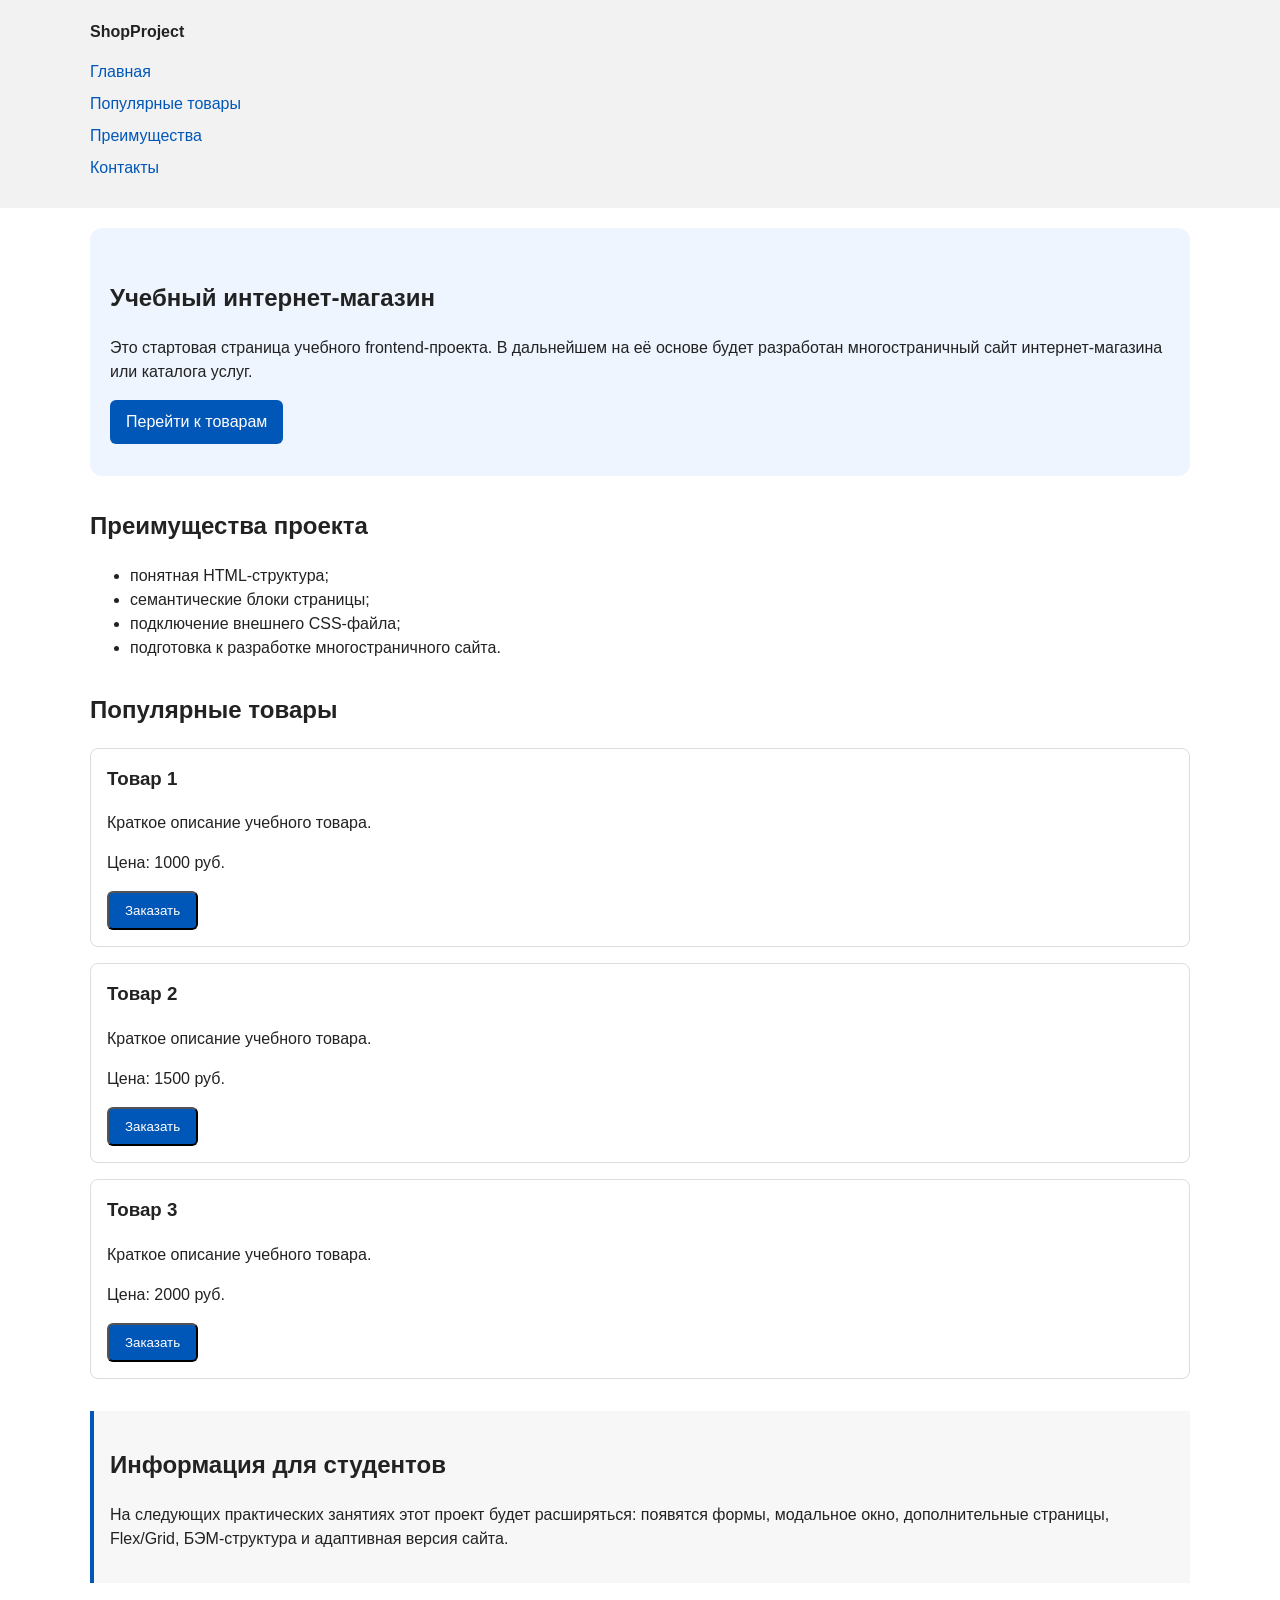
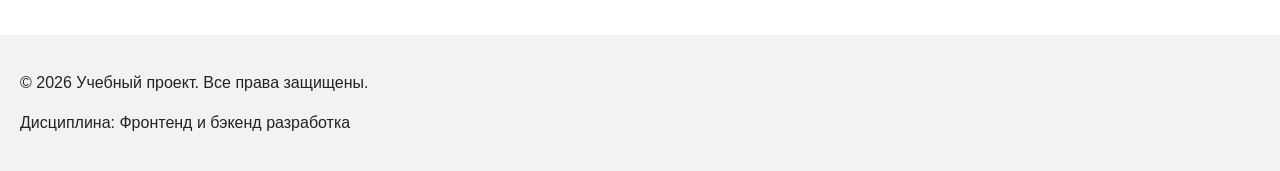
==== index.html @ 3965560a "feat: add order form modal and validation" ====
<!DOCTYPE html>
<html lang="ru">
<head>
  <meta charset="UTF-8">
  <meta name="viewport" content="width=device-width, initial-scale=1.0">
  <title>Учебный интернет-магазин<</title>
  <link rel="stylesheet" href="css/style.css">
  <script src="js/main.js" defer></script>
</head>
<body>
  <header>
      <div class="site-header">
    <a class="site-logo" href="index.html">ShopProject</a>

    <nav class="site-nav" aria-label="Основная навигация">
      <ul class="site-nav__list">
        <li><a href="index.html">Главная</a></li>
        <li><a href="#popular">Популярные товары</a></li>
        <li><a href="#advantages">Преимущества</a></li>
        <li><a href="#contacts">Контакты</a></li>
      </ul>
    </nav>
  </div>

  </header>

  <main>
<section class="hero">
  <h1>Учебный интернет-магазин</h1>
  <p>
    Это стартовая страница учебного frontend-проекта.
    В дальнейшем на её основе будет разработан многостраничный сайт
    интернет-магазина или каталога услуг.
  </p>
  <a class="button" href="#popular">Перейти к товарам</a>
</section>
<section class="section" id="advantages">
  <h2>Преимущества проекта</h2>

  <ul class="advantages-list">
    <li>понятная HTML-структура;</li>
    <li>семантические блоки страницы;</li>
    <li>подключение внешнего CSS-файла;</li>
    <li>подготовка к разработке многостраничного сайта.</li>
  </ul>
</section>
<section class="section" id="popular">
  <h2>Популярные товары</h2>

  <article class="product-card">
    <h3>Товар 1</h3>
    <p>Краткое описание учебного товара.</p>
    <p>Цена: 1000 руб.</p>
    <button class="button product-card__button" type="button" data-product="Товар 1">
    Заказать
  </button>

  </article>

  <article class="product-card">
    <h3>Товар 2</h3>
    <p>Краткое описание учебного товара.</p>
    <p>Цена: 1500 руб.</p>
    <button class="button product-card__button" type="button" data-product="Товар 2">
    Заказать
  </button>

  </article>

  <article class="product-card">
    <h3>Товар 3</h3>
    <p>Краткое описание учебного товара.</p>
    <p>Цена: 2000 руб.</p>
    <button class="button product-card__button" type="button" data-product="Товар 3">
    Заказать
  </button>
  </article>
</section>
<aside class="aside-info">
  <h2>Информация для студентов</h2>
  <p>
    На следующих практических занятиях этот проект будет расширяться:
    появятся формы, модальное окно, дополнительные страницы, Flex/Grid,
    БЭМ-структура и адаптивная версия сайта.
  </p>
</aside>

  </main>

<footer id="contacts">
  <p>&copy; 2026 Учебный проект. Все права защищены.</p>
  <p>Дисциплина: Фронтенд и бэкенд разработка</p>
</footer>

<dialog class="order-dialog" id="order-dialog" aria-labelledby="order-dialog-title">
  <h2 id="order-dialog-title">Оформление заявки</h2>

  <form class="order-form" id="order-form" action="#" method="post" novalidate>
    <input id="selected-product" name="selected-product" type="hidden">

    <div class="form-field">
      <label for="order-name">Имя</label>
      <input
        id="order-name"
        name="name"
        type="text"
        placeholder="Введите ваше имя"
        minlength="2"
        autocomplete="given-name"
        required
      >
    </div>

    <div class="form-field">
      <label for="order-email">E-mail</label>
      <input
        id="order-email"
        name="email"
        type="email"
        placeholder="example@mail.ru"
        autocomplete="email"
        required
      >
    </div>

    <div class="form-field">
      <label for="order-phone">Телефон</label>
      <input
        id="order-phone"
        name="phone"
        type="tel"
        inputmode="tel"
        placeholder="+7 (900) 000-00-00"
        pattern="^\+7 \(\d{3}\) \d{3}-\d{2}-\d{2}$"
        required
      >
      <small>Формат: +7 (900) 000-00-00</small>
    </div>

    <div class="form-field">
      <label for="order-date">Дата связи</label>
      <input
        id="order-date"
        name="date"
        type="date"
      >
    </div>

    <div class="form-field">
      <label for="order-topic">Тема заявки</label>
      <select id="order-topic" name="topic" required>
        <option value="">Выберите тему</option>
        <option value="product">Заказ товара</option>
        <option value="consultation">Консультация</option>
        <option value="delivery">Доставка</option>
      </select>
    </div>

    <div class="form-field">
      <label for="order-comment">Комментарий</label>
      <textarea
        id="order-comment"
        name="comment"
        rows="4"
        placeholder="Укажите дополнительную информацию"
      ></textarea>
    </div>

    <div class="form-field form-field--checkbox">
      <label>
        <input
          id="order-agreement"
          name="agreement"
          type="checkbox"
          required
        >
        Я согласен на обработку данных
      </label>
    </div>

    <div class="form-actions">
      <button type="button" id="close-order-dialog">Закрыть</button>
      <button type="submit">Отправить заявку</button>
    </div>
  </form>
</dialog>

<p class="success-message" id="success-message" hidden>
  Форма успешно отправлена!
</p>

</body>
</html>
---- css/style.css ----
/* 
  Универсальное правило для всех элементов.
  border-box делает расчёт размеров более понятным:
  width включает content, padding и border.
*/
* {
  box-sizing: border-box;
}

/*
  Убираем стандартный внешний отступ браузера у body.
  Без этого вокруг страницы может появиться белая рамка.
*/
body {
  margin: 0;
  font-family: Arial, sans-serif;
  line-height: 1.5;
  color: #222222;
  background-color: #ffffff;
}

/*
  Задаём внутренние отступы для основных областей страницы.
  Это делает содержимое визуально отделённым от краёв окна браузера.
*/
header,
main,
footer {
  padding: 20px;
}

/*
  Оформляем шапку страницы.
  Пока используется простой светло-серый фон.
*/
header {
  background-color: #f2f2f2;
}

/*
  Оформляем подвал страницы тем же фоном,
  чтобы визуально отделить его от основного содержимого.
*/
footer {
  background-color: #f2f2f2;
}

/*
  Ограничиваем ширину содержимого шапки,
  чтобы оно не растягивалось слишком сильно на широких экранах.
*/
.site-header {
  max-width: 1100px;
  margin: 0 auto;
}

/*
  Оформляем текстовый логотип.
*/
.site-logo {
  font-weight: bold;
  text-decoration: none;
  color: #222222;
}

/*
  Убираем стандартные отступы и маркеры списка навигации.
*/
.site-nav__list {
  padding: 0;
  margin: 16px 0 0;
  list-style: none;
}

/*
  Добавляем расстояние между пунктами меню.
*/
.site-nav__list li {
  margin-bottom: 8px;
}

/*
  Оформляем ссылки меню.
*/
.site-nav__list a {
  color: #0057b8;
  text-decoration: none;
}

/*
  При наведении мыши подчёркиваем ссылку.
*/
.site-nav__list a:hover {
  text-decoration: underline;
}

/*
  Hero-блок — первый крупный блок страницы.
  Он визуально отделяется от остальных разделов фоном и отступами.
*/
.hero {
  max-width: 1100px;
  margin: 0 auto 32px;
  padding: 32px 20px;
  background-color: #eef5ff;
  border-radius: 12px;
}

/*
  Общий класс для разделов страницы.
*/
.section {
  max-width: 1100px;
  margin: 0 auto 32px;
}

/*
  Убираем лишний верхний отступ у заголовков разделов.
*/
.section h2 {
  margin-top: 0;
}
/*Оформление карточек товаров*/
.product-card {
  margin-bottom: 16px;
  padding: 16px;
  border: 1px solid #dddddd;
  border-radius: 8px;
  background-color: #ffffff;
}

/*
  Убираем лишний верхний отступ у заголовка карточки.
*/
.product-card h3 {
  margin-top: 0;
}

.button {
  display: inline-block;
  padding: 10px 16px;
  color: #ffffff;
  background-color: #0057b8;
  text-decoration: none;
  border-radius: 6px;
}

/*
  Простое состояние наведения для кнопки.
*/
.button:hover {
  background-color: #003f86;
}

/*
  Дополнительный информационный блок.
*/
.aside-info {
  max-width: 1100px;
  margin: 0 auto 32px;
  padding: 16px;
  border-left: 4px solid #0057b8;
  background-color: #f7f7f7;
}

/*
  Модальное окно.
  Элемент dialog сам умеет открываться поверх страницы.
*/
.order-dialog {
  width: min(100% - 32px, 560px);
  padding: 24px;
  border: none;
  border-radius: 12px;
}

/*
  Затемнение фона за модальным окном.
*/
.order-dialog::backdrop {
  background-color: rgba(0, 0, 0, 0.5);
}

/*
  Поле формы.
  Каждый блок получает нижний отступ.
*/
.form-field {
  margin-bottom: 16px;
}

/*
  Подпись поля.
*/
.form-field label {
  display: block;
  margin-bottom: 6px;
}

/*
  Основные поля формы.
*/
.form-field input,
.form-field select,
.form-field textarea {
  width: 100%;
  padding: 10px 12px;
  border: 1px solid #cccccc;
  border-radius: 6px;
  font: inherit;
}

/*
  Checkbox не должен занимать всю ширину.
*/
.form-field input[type="checkbox"] {
  width: auto;
}

/*
  Подсказка под полем телефона.
*/
.form-field small {
  display: block;
  margin-top: 4px;
  color: #666666;
}

/*
  Видимый фокус для клавиатурной навигации.
*/
.form-field input:focus-visible,
.form-field select:focus-visible,
.form-field textarea:focus-visible,
.form-actions button:focus-visible {
  outline: 2px solid #0057b8;
  outline-offset: 2px;
}

/*
  Подсветка ошибочных полей.
  Атрибут aria-invalid будет добавляться через JavaScript.
*/
[aria-invalid="true"] {
  border-color: #b00020;
}

/*
  Кнопки формы.
*/
.form-actions {
  display: flex;
  gap: 12px;
  margin-top: 20px;
}

/*
  Сообщение об успешной отправке.
*/
.success-message {
  max-width: 1100px;
  margin: 24px auto;
  padding: 16px;
  border-left: 4px solid #168a2f;
  background-color: #eefaf0;
}
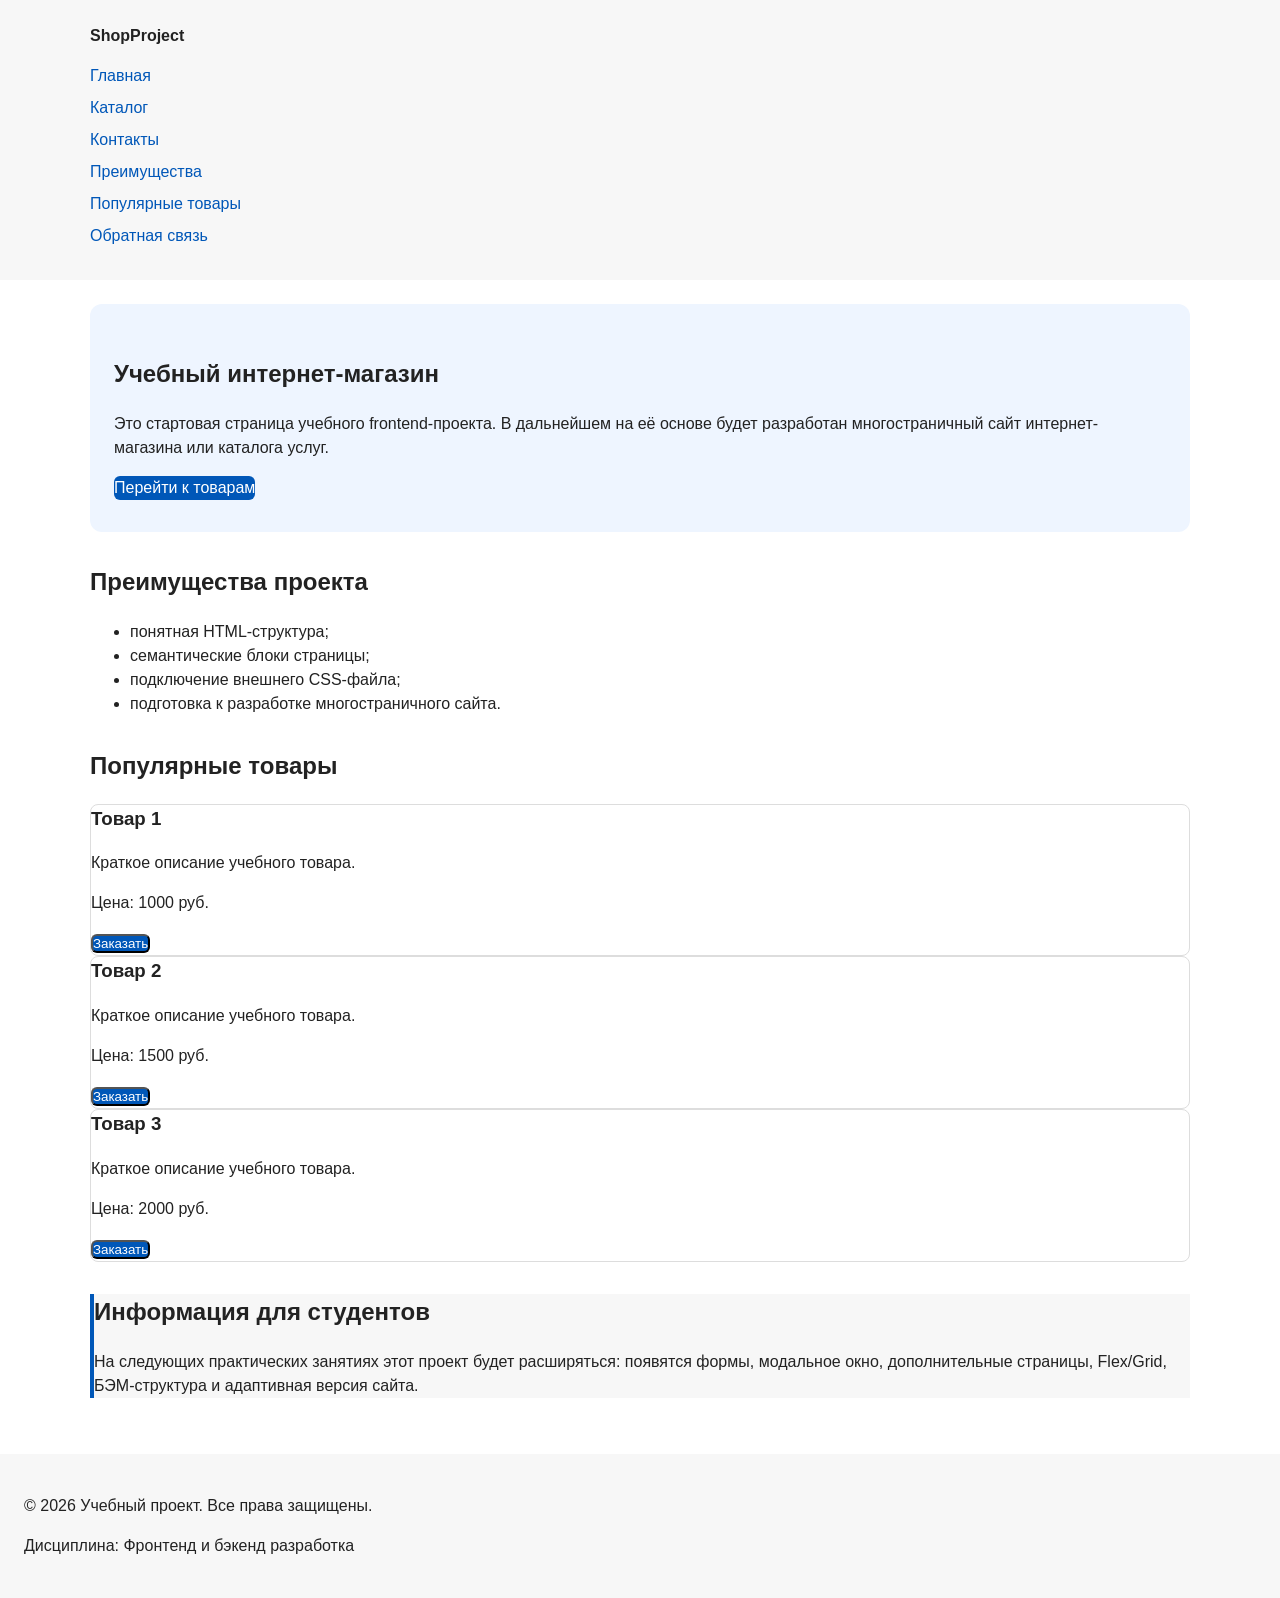
==== commit 8c81c932: "feat: add multi-page structure navigation and anchors" ====
--- a/index.html
+++ b/index.html
@@ -3,6 +3,7 @@
 <head>
   <meta charset="UTF-8">
   <meta name="viewport" content="width=device-width, initial-scale=1.0">
+  <meta name="description" content="Главная страница учебного интернет-магазина.">
   <title>Учебный интернет-магазин<</title>
   <link rel="stylesheet" href="css/style.css">
   <script src="js/main.js" defer></script>
@@ -12,14 +13,17 @@
       <div class="site-header">
     <a class="site-logo" href="index.html">ShopProject</a>
 
-    <nav class="site-nav" aria-label="Основная навигация">
-      <ul class="site-nav__list">
-        <li><a href="index.html">Главная</a></li>
-        <li><a href="#popular">Популярные товары</a></li>
-        <li><a href="#advantages">Преимущества</a></li>
-        <li><a href="#contacts">Контакты</a></li>
-      </ul>
-    </nav>
+      <nav class="site-nav" aria-label="Основная навигация">
+    <ul class="site-nav__list">
+      <li><a href="index.html">Главная</a></li>
+      <li><a href="catalog.html">Каталог</a></li>
+      <li><a href="contacts.html">Контакты</a></li>
+      <li><a href="index.html#advantages">Преимущества</a></li>
+      <li><a href="index.html#popular">Популярные товары</a></li>
+      <li><a href="index.html#contacts">Обратная связь</a></li>
+    </ul>
+  </nav>
+
   </div>
 
   </header>
--- a/css/style.css
+++ b/css/style.css
@@ -1,23 +1,184 @@
-/* 
+/* ===============================
+   1. Переменные проекта
+   =============================== */
+   :root {
+    /* Основные цвета проекта */
+    --color-bg: #ffffff;
+    --color-text: #222222;
+    --color-muted: #666666;
+    --color-primary: #0057b8;
+    --color-primary-dark: #003f86;
+    --color-border: #dddddd;
+    --color-surface: #f7f7f7;
+    --color-surface-accent: #eef5ff;
+    --color-danger: #b00020;
+    --color-success: #168a2f;
+    --color-success-bg: #eefaf0;
+    --color-white: #ffffff;
+
+    /* Отступы */
+    --space-xs: 4px;
+    --space-sm: 8px;
+    --space-md: 16 px;
+    --space-lg: 24px;
+    --space-xl: 32px;
+    /* Скругления */
+    --radius-sm: 6px;
+    --radius-md: 8px;
+    --radius-lg: 12px;
+
+    /* Размеры */
+    --container-width: 1100px;
+   }
+
+/* ===============================
+   2. Базовые стили
+   =============================== */
+
+   /* 
   Универсальное правило для всех элементов.
   border-box делает расчёт размеров более понятным:
   width включает content, padding и border.
-*/
-* {
-  box-sizing: border-box;
-}
-
-/*
-  Убираем стандартный внешний отступ браузера у body.
-  Без этого вокруг страницы может появиться белая рамка.
-*/
-body {
-  margin: 0;
-  font-family: Arial, sans-serif;
-  line-height: 1.5;
-  color: #222222;
-  background-color: #ffffff;
-}
+  */
+  * {
+    box-sizing: border-box;
+  }
+  html {
+    scroll-behavior: smooth;
+  }
+
+
+  /*
+    Убираем стандартный внешний отступ браузера у body.
+    Без этого вокруг страницы может появиться белая рамка.
+  */
+  body {
+    margin: 0;
+    font-family: Arial, sans-serif;
+    line-height: 1.5;
+    color: var(--color-text);
+    background-color: var(--color-bg);
+  }
+
+
+/* ===============================
+   3. Общие элементы интерфейса
+   =============================== */
+
+    a {
+      color: var(--color-primary);
+      }
+
+    a:hover {
+      color: var(--color-primary-dark);
+    }
+
+    a:focus-visible {
+      outline: 2px solid var(--color-primary);
+      outline-offset: 3px;
+    }
+
+/* ===============================
+   4. Компоненты страницы
+   =============================== */
+    /*
+      Hero-блок — первый крупный блок страницы.
+      Он визуально отделяется от остальных разделов фоном и отступами.
+    */
+    .hero {
+      max-width: var(--container-width);
+      margin: 0 auto var(--space-xl);
+      padding: var(--space-xl) var(--space-lg);
+      background-color: var(--color-surface-accent);
+      border-radius: var(--radius-lg);
+    }
+
+    /*
+      Общий класс для разделов страницы.
+    */
+    .section {
+      max-width: var(--container-width);
+      margin: 0 auto var(--space-xl);
+    }
+
+    /*
+      Убираем лишний верхний отступ у заголовков разделов.
+    */
+    .section h2 {
+      margin-top: 0;
+    }
+
+
+/* ===============================
+   5. Форма и модальное окно
+   =============================== */
+
+      /*
+      Модальное окно.
+      Элемент dialog сам умеет открываться поверх страницы.
+    */
+    .order-dialog {
+      width: min(100% - 32px, 560px);
+      padding: var(--space-lg);
+      border: none;
+      border-radius: var(--radius-lg);
+    }
+
+    /*
+      Затемнение фона за модальным окном.
+    */
+    .order-dialog::backdrop {
+      background-color: rgba(0, 0, 0, 0.5);
+    }
+
+    /*
+      Поле формы.
+      Каждый блок получает нижний отступ.
+    */
+    .form-field {
+      margin-bottom: var(--space-md);
+    }
+
+    /*
+      Подпись поля.
+    */
+    .form-field label {
+      display: block;
+      margin-bottom: var(--space-xs);
+    }
+
+    /*
+      Основные поля формы.
+    */
+    .form-field input:hover,
+    .form-field select:hover,
+    .form-field textarea:hover {
+      width: 100%;
+      padding: 10px 12px;
+      border: 1px solid var(--color-border);
+      border-radius: var(--radius-sm);
+      font: inherit;
+      border-color: var(--color-primary);
+    }
+
+    /*
+      Checkbox не должен занимать всю ширину.
+    */
+    .form-field input[type="checkbox"] {
+      width: auto;
+    }
+
+    /*
+      Подсказка под полем телефона.
+    */
+    .form-field small {
+      display: block;
+      margin-top: var(--space-xs);
+      color: var(--color-muted);
+    }
+
+
+
 
 /*
   Задаём внутренние отступы для основных областей страницы.
@@ -26,7 +187,7 @@
 header,
 main,
 footer {
-  padding: 20px;
+  padding: var(--space-lg);
 }
 
 /*
@@ -34,7 +195,7 @@
   Пока используется простой светло-серый фон.
 */
 header {
-  background-color: #f2f2f2;
+  background-color: var(--color-surface);
 }
 
 /*
@@ -42,7 +203,7 @@
   чтобы визуально отделить его от основного содержимого.
 */
 footer {
-  background-color: #f2f2f2;
+  background-color: var(--color-surface);
 }
 
 /*
@@ -94,39 +255,16 @@
   text-decoration: underline;
 }
 
-/*
-  Hero-блок — первый крупный блок страницы.
-  Он визуально отделяется от остальных разделов фоном и отступами.
-*/
-.hero {
-  max-width: 1100px;
-  margin: 0 auto 32px;
-  padding: 32px 20px;
-  background-color: #eef5ff;
-  border-radius: 12px;
-}
-
-/*
-  Общий класс для разделов страницы.
-*/
-.section {
-  max-width: 1100px;
-  margin: 0 auto 32px;
-}
-
-/*
-  Убираем лишний верхний отступ у заголовков разделов.
-*/
-.section h2 {
-  margin-top: 0;
-}
 /*Оформление карточек товаров*/
 .product-card {
-  margin-bottom: 16px;
-  padding: 16px;
-  border: 1px solid #dddddd;
-  border-radius: 8px;
-  background-color: #ffffff;
+  margin-bottom: var(--space-md);
+  padding: var(--space-md);
+  border: 1px solid var(--color-border);
+  border-radius: var(--radius-md);
+  background-color: var(--color-bg);
+}
+.product-card:hover{
+  border-color: var(--color-primary);
 }
 
 /*
@@ -138,93 +276,40 @@
 
 .button {
   display: inline-block;
-  padding: 10px 16px;
-  color: #ffffff;
-  background-color: #0057b8;
+  padding: var(--space-sm) var(--space-md);
+  color: var(--color-white);
+  background-color: var(--color-primary);
   text-decoration: none;
-  border-radius: 6px;
+  border-radius: var(--radius-sm);
+  cursor: pointer;
 }
 
 /*
   Простое состояние наведения для кнопки.
 */
 .button:hover {
-  background-color: #003f86;
+  background-color: var(--color-primary-dark);
+}
+.button:focus-visible{
+  outline: 2px solid var(--color-primary);
+  outline-offset: 3px;
+}
+.button:disabled{
+  opacity: 0.6;
+  cursor: not-allowed;
 }
 
 /*
   Дополнительный информационный блок.
 */
 .aside-info {
-  max-width: 1100px;
-  margin: 0 auto 32px;
-  padding: 16px;
-  border-left: 4px solid #0057b8;
-  background-color: #f7f7f7;
-}
-
-/*
-  Модальное окно.
-  Элемент dialog сам умеет открываться поверх страницы.
-*/
-.order-dialog {
-  width: min(100% - 32px, 560px);
-  padding: 24px;
-  border: none;
-  border-radius: 12px;
-}
-
-/*
-  Затемнение фона за модальным окном.
-*/
-.order-dialog::backdrop {
-  background-color: rgba(0, 0, 0, 0.5);
-}
-
-/*
-  Поле формы.
-  Каждый блок получает нижний отступ.
-*/
-.form-field {
-  margin-bottom: 16px;
-}
-
-/*
-  Подпись поля.
-*/
-.form-field label {
-  display: block;
-  margin-bottom: 6px;
-}
-
-/*
-  Основные поля формы.
-*/
-.form-field input,
-.form-field select,
-.form-field textarea {
-  width: 100%;
-  padding: 10px 12px;
-  border: 1px solid #cccccc;
-  border-radius: 6px;
-  font: inherit;
-}
-
-/*
-  Checkbox не должен занимать всю ширину.
-*/
-.form-field input[type="checkbox"] {
-  width: auto;
-}
-
-/*
-  Подсказка под полем телефона.
-*/
-.form-field small {
-  display: block;
-  margin-top: 4px;
-  color: #666666;
-}
+  max-width: var(--container-width);
+  margin: 0 auto var(--space-xl);
+  padding: var(--space-md);
+  border-left: 4px solid var(--color-primary);
+  background-color: var(--color-surface);
+}
+
 
 /*
   Видимый фокус для клавиатурной навигации.
@@ -233,8 +318,8 @@
 .form-field select:focus-visible,
 .form-field textarea:focus-visible,
 .form-actions button:focus-visible {
-  outline: 2px solid #0057b8;
-  outline-offset: 2px;
+  outline: 2px solid var(--color-primary);
+  outline-offset: 3px;
 }
 
 /*
@@ -242,7 +327,7 @@
   Атрибут aria-invalid будет добавляться через JavaScript.
 */
 [aria-invalid="true"] {
-  border-color: #b00020;
+  border-color: var(--color-danger);
 }
 
 /*
@@ -258,11 +343,33 @@
   Сообщение об успешной отправке.
 */
 .success-message {
-  max-width: 1100px;
-  margin: 24px auto;
-  padding: 16px;
-  border-left: 4px solid #168a2f;
-  background-color: #eefaf0;
-}
-
-
+  max-width: var(--container-width);
+  margin: var(--space-lg) auto;
+  padding: var(--space-md);
+  border-left: 4px solid var(--color-success);
+  background-color: var(--color-success-bg);
+}
+
+.breadcrumbs {
+  max-width: var(--container-width);
+  margin: 0 auto var(--space-md);
+  font-size: 14px;
+  color: var(--color-muted);
+}
+
+.breadcrumbs a {
+  color: var(--color-primary);
+}
+
+.breadcrumbs span::before {
+  content: " / ";
+  color: var(--color-muted);
+}
+:target {
+  outline: 2px dashed var(--color-primary);
+  outline-offset: 4px;
+}
+
+
+
+
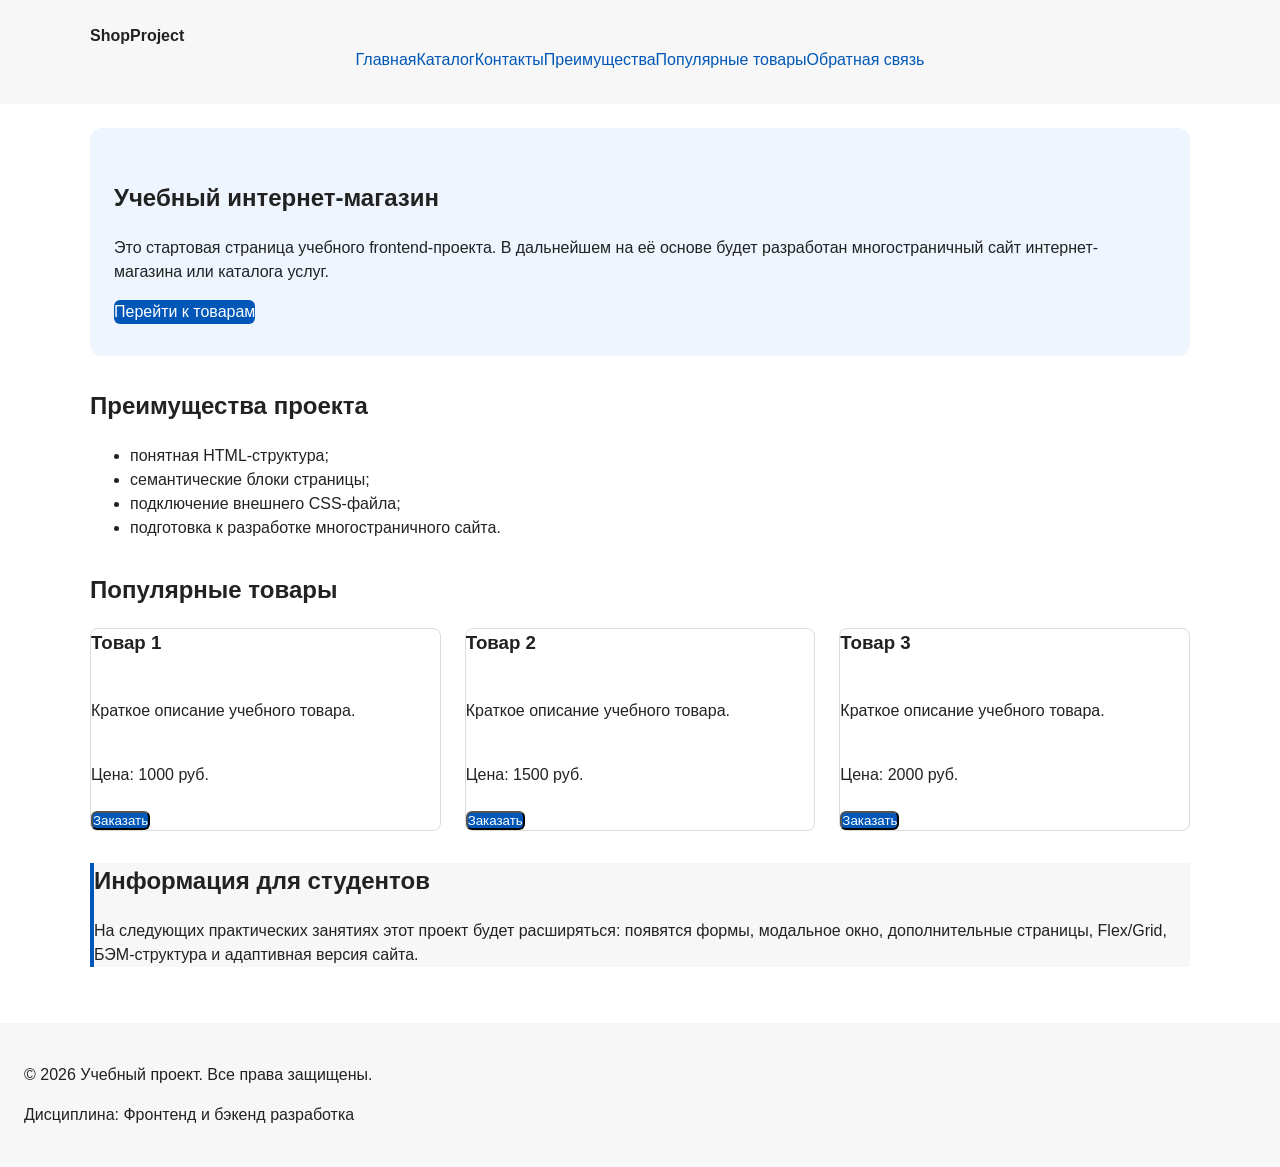
==== commit 603717bd: "feat: add flex navigation and grid catalog layout" ====
--- a/index.html
+++ b/index.html
@@ -4,6 +4,11 @@
   <meta charset="UTF-8">
   <meta name="viewport" content="width=device-width, initial-scale=1.0">
   <meta name="description" content="Главная страница учебного интернет-магазина.">
+  <meta property="og:type" content="website">
+  <meta property="og:title" content="Учебный интернет-магазин">
+  <meta property="og:description" content="Учебный frontend-проект интернет-магазина.">
+  <meta property="og:image" content="https://ITea-programmer.github.io/kr1-html-css-shop/images/icon_shop.png">
+
   <title>Учебный интернет-магазин<</title>
   <link rel="stylesheet" href="css/style.css">
   <script src="js/main.js" defer></script>
@@ -51,34 +56,34 @@
 <section class="section" id="popular">
   <h2>Популярные товары</h2>
 
-  <article class="product-card">
-    <h3>Товар 1</h3>
-    <p>Краткое описание учебного товара.</p>
-    <p>Цена: 1000 руб.</p>
-    <button class="button product-card__button" type="button" data-product="Товар 1">
-    Заказать
-  </button>
-
-  </article>
-
-  <article class="product-card">
-    <h3>Товар 2</h3>
-    <p>Краткое описание учебного товара.</p>
-    <p>Цена: 1500 руб.</p>
-    <button class="button product-card__button" type="button" data-product="Товар 2">
-    Заказать
-  </button>
-
-  </article>
-
-  <article class="product-card">
-    <h3>Товар 3</h3>
-    <p>Краткое описание учебного товара.</p>
-    <p>Цена: 2000 руб.</p>
-    <button class="button product-card__button" type="button" data-product="Товар 3">
-    Заказать
-  </button>
-  </article>
+  <div class="products-grid">
+    <article class="product-card">
+      <h3>Товар 1</h3>
+      <p>Краткое описание учебного товара.</p>
+      <p>Цена: 1000 руб.</p>
+      <button class="button product-card__button" type="button" data-product="Товар 1">
+        Заказать
+      </button>
+    </article>
+
+    <article class="product-card">
+      <h3>Товар 2</h3>
+      <p>Краткое описание учебного товара.</p>
+      <p>Цена: 1500 руб.</p>
+      <button class="button product-card__button" type="button" data-product="Товар 2">
+        Заказать
+      </button>
+    </article>
+
+    <article class="product-card">
+      <h3>Товар 3</h3>
+      <p>Краткое описание учебного товара.</p>
+      <p>Цена: 2000 руб.</p>
+      <button class="button product-card__button" type="button" data-product="Товар 3">
+        Заказать
+      </button>
+    </article>
+  </div>
 </section>
 <aside class="aside-info">
   <h2>Информация для студентов</h2>
--- a/css/style.css
+++ b/css/style.css
@@ -228,10 +228,16 @@
   Убираем стандартные отступы и маркеры списка навигации.
 */
 .site-nav__list {
+  display: flex;
+  flex-wrap: wrap;
+  justify-content: center;
+  align-items: center;
+  gap: var(--space-md);
   padding: 0;
-  margin: 16px 0 0;
+  margin: var(--space-md) 0 0;
   list-style: none;
 }
+
 
 /*
   Добавляем расстояние между пунктами меню.
@@ -244,25 +250,36 @@
   Оформляем ссылки меню.
 */
 .site-nav__list a {
-  color: #0057b8;
+  display: inline-block;
+  padding: var(--space-sm) var(--space-md);
+  color: var(--color-primary);
   text-decoration: none;
-}
-
-/*
-  При наведении мыши подчёркиваем ссылку.
-*/
+  border-radius: var(--radius-sm);
+}
+
 .site-nav__list a:hover {
-  text-decoration: underline;
-}
+  color: var(--color-white);
+  background-color: var(--color-primary);
+}
+
 
 /*Оформление карточек товаров*/
 .product-card {
-  margin-bottom: var(--space-md);
+  display: flex;
+  flex-direction: column;
+  gap: var(--space-sm);
+  margin-bottom: 0;
   padding: var(--space-md);
   border: 1px solid var(--color-border);
   border-radius: var(--radius-md);
   background-color: var(--color-bg);
 }
+
+.product-card .button {
+  margin-top: auto;
+  align-self: flex-start;
+}
+
 .product-card:hover{
   border-color: var(--color-primary);
 }
@@ -370,6 +387,60 @@
   outline-offset: 4px;
 }
 
-
-
-
+.products-grid {
+  display: grid;
+  grid-template-columns: repeat(3, 1fr);
+  gap: var(--space-lg);
+}
+
+.catalog-layout {
+  max-width: var(--container-width);
+  margin: 0 auto var(--space-xl);
+  display: grid;
+  grid-template-columns: 260px 1fr;
+  grid-template-areas: "filters products";
+  gap: var(--space-lg);
+}
+
+.catalog-filters {
+  grid-area: filters;
+  padding: var(--space-md);
+  border: 1px solid var(--color-border);
+  border-radius: var(--radius-md);
+  background-color: var(--color-surface);
+}
+
+.catalog-products {
+  grid-area: products;
+}
+
+.filters-form {
+  display: grid;
+  gap: var(--space-md);
+}
+
+.filters-form fieldset {
+  margin: 0;
+  padding: var(--space-md);
+  border: 1px solid var(--color-border);
+  border-radius: var(--radius-sm);
+}
+
+.filters-form legend {
+  font-weight: 700;
+}
+
+.filters-form label {
+  display: block;
+  margin-bottom: var(--space-sm);
+}
+
+.filters-form input[type="number"] {
+  width: 100%;
+  padding: 8px 10px;
+  border: 1px solid var(--color-border);
+  border-radius: var(--radius-sm);
+  font: inherit;
+}
+
+
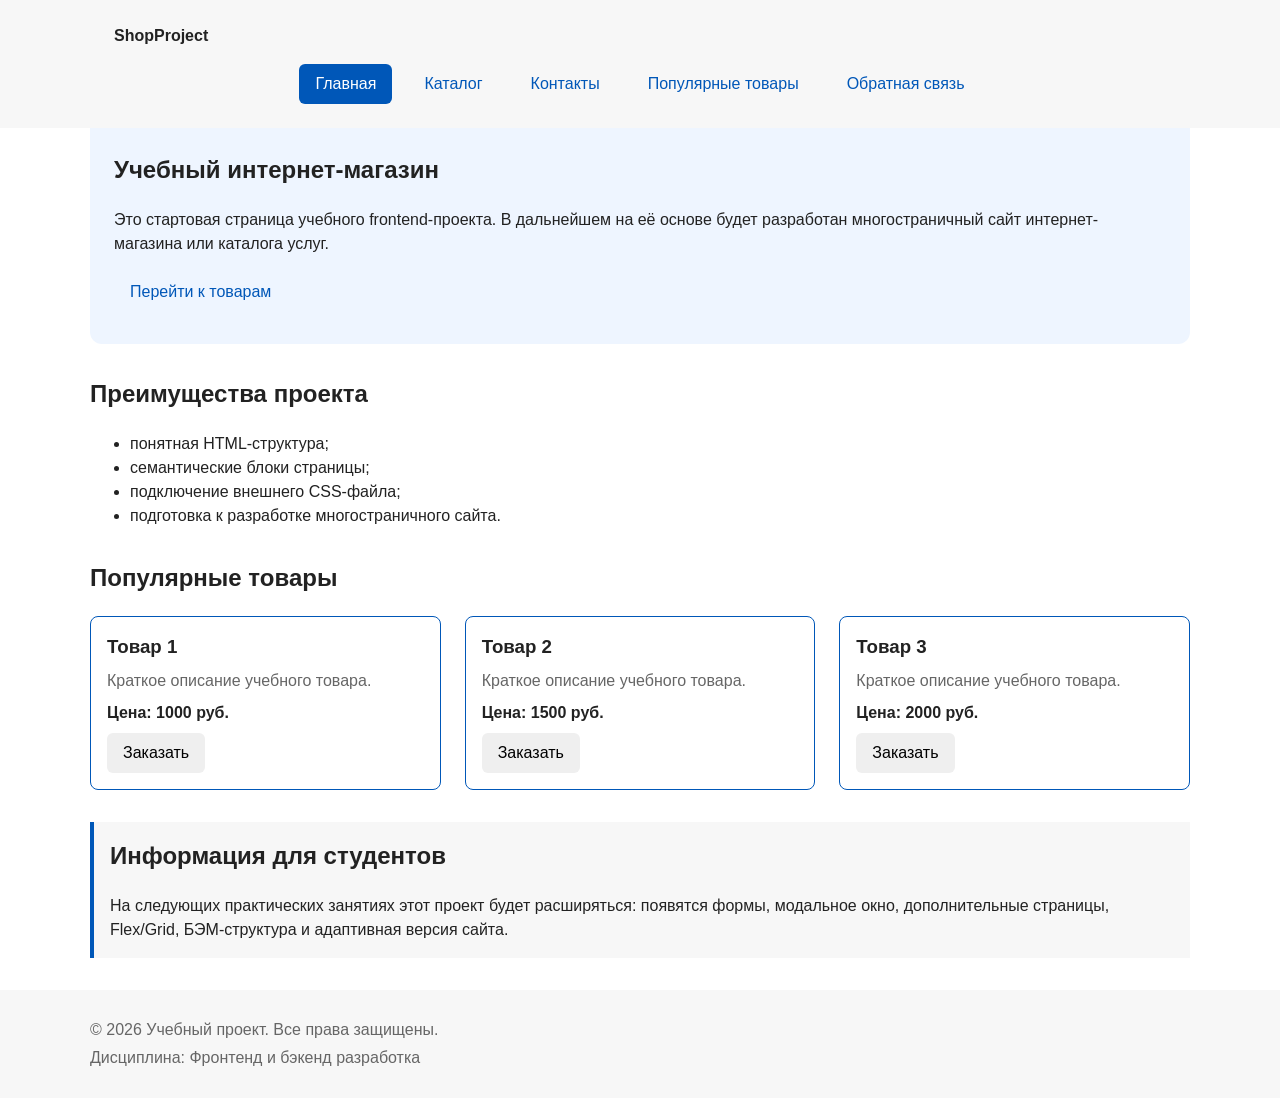
==== commit 83ff898b: "refactor: apply BEM naming to CSS classes" ====
--- a/index.html
+++ b/index.html
@@ -9,194 +9,235 @@
   <meta property="og:description" content="Учебный frontend-проект интернет-магазина.">
   <meta property="og:image" content="https://ITea-programmer.github.io/kr1-html-css-shop/images/icon_shop.png">
 
-  <title>Учебный интернет-магазин<</title>
+  <title>Учебный интернет-магазин</title>
   <link rel="stylesheet" href="css/style.css">
   <script src="js/main.js" defer></script>
 </head>
 <body>
-  <header>
-      <div class="site-header">
-    <a class="site-logo" href="index.html">ShopProject</a>
+  <header class="site-header">
+    <div class="site-header__inner">
+      <a class="site-header__logo" href="index.html">ShopProject</a>
 
       <nav class="site-nav" aria-label="Основная навигация">
-    <ul class="site-nav__list">
-      <li><a href="index.html">Главная</a></li>
-      <li><a href="catalog.html">Каталог</a></li>
-      <li><a href="contacts.html">Контакты</a></li>
-      <li><a href="index.html#advantages">Преимущества</a></li>
-      <li><a href="index.html#popular">Популярные товары</a></li>
-      <li><a href="index.html#contacts">Обратная связь</a></li>
-    </ul>
-  </nav>
-
-  </div>
-
+        <ul class="site-nav__list">
+          <li class="site-nav__item">
+            <a class="site-nav__link site-nav__link--active" href="index.html">
+              Главная
+            </a>
+          </li>
+          <li class="site-nav__item">
+            <a class="site-nav__link" href="catalog.html">Каталог</a>
+          </li>
+          <li class="site-nav__item">
+            <a class="site-nav__link" href="contacts.html">Контакты</a>
+          </li>
+          <li class="site-nav__item">
+            <a class="site-nav__link" href="index.html#popular">
+              Популярные товары
+            </a>
+          </li>
+          <li class="site-nav__item">
+            <a class="site-nav__link" href="index.html#contacts">
+              Обратная связь
+            </a>
+          </li>
+        </ul>
+      </nav>
+    </div>
   </header>
 
   <main>
-<section class="hero">
-  <h1>Учебный интернет-магазин</h1>
-  <p>
-    Это стартовая страница учебного frontend-проекта.
-    В дальнейшем на её основе будет разработан многостраничный сайт
-    интернет-магазина или каталога услуг.
+    <section class="hero">
+      <h1>Учебный интернет-магазин</h1>
+      <p>
+        Это стартовая страница учебного frontend-проекта.
+        В дальнейшем на её основе будет разработан многостраничный сайт
+        интернет-магазина или каталога услуг.
+      </p>
+      <a class="button" href="#popular">Перейти к товарам</a>
+    </section>
+
+    <section class="section" id="advantages">
+      <h2>Преимущества проекта</h2>
+
+      <ul class="advantages-list">
+        <li>понятная HTML-структура;</li>
+        <li>семантические блоки страницы;</li>
+        <li>подключение внешнего CSS-файла;</li>
+        <li>подготовка к разработке многостраничного сайта.</li>
+      </ul>
+    </section>
+
+    <section class="section" id="popular">
+      <h2>Популярные товары</h2>
+
+      <div class="products-grid">
+        <article class="product-card product-card--featured">
+          <h3 class="product-card__title">Товар 1</h3>
+          <p class="product-card__description">Краткое описание учебного товара.</p>
+          <p class="product-card__price">Цена: 1000 руб.</p>
+          <button
+            class="button product-card__button"
+            type="button"
+            data-product="Товар 1"
+          >
+            Заказать
+          </button>
+        </article>
+
+        <article class="product-card product-card--featured">
+          <h3 class="product-card__title">Товар 2</h3>
+          <p class="product-card__description">Краткое описание учебного товара.</p>
+          <p class="product-card__price">Цена: 1500 руб.</p>
+          <button
+            class="button product-card__button"
+            type="button"
+            data-product="Товар 2"
+          >
+            Заказать
+          </button>
+        </article>
+
+        <article class="product-card product-card--featured">
+          <h3 class="product-card__title">Товар 3</h3>
+          <p class="product-card__description">Краткое описание учебного товара.</p>
+          <p class="product-card__price">Цена: 2000 руб.</p>
+          <button
+            class="button product-card__button"
+            type="button"
+            data-product="Товар 3"
+          >
+            Заказать
+          </button>
+        </article>
+      </div>
+    </section>
+
+    <aside class="aside-info">
+      <h2 class="aside-info__title">Информация для студентов</h2>
+      <p class="aside-info__text">
+        На следующих практических занятиях этот проект будет расширяться:
+        появятся формы, модальное окно, дополнительные страницы, Flex/Grid,
+        БЭМ-структура и адаптивная версия сайта.
+      </p>
+    </aside>
+  </main>
+
+  <footer class="site-footer" id="contacts">
+    <p class="site-footer__text">&copy; 2026 Учебный проект. Все права защищены.</p>
+    <p class="site-footer__text">Дисциплина: Фронтенд и бэкенд разработка</p>
+  </footer>
+
+  <dialog class="order-dialog" id="order-dialog" aria-labelledby="order-dialog-title">
+    <h2 class="order-dialog__title" id="order-dialog-title">Оформление заявки</h2>
+
+    <form class="order-form" id="order-form" action="#" method="post" novalidate>
+      <input id="selected-product" name="selected-product" type="hidden">
+
+      <div class="order-form__field">
+        <label class="order-form__label" for="order-name">Имя</label>
+        <input
+          class="order-form__input"
+          id="order-name"
+          name="name"
+          type="text"
+          placeholder="Введите ваше имя"
+          minlength="2"
+          autocomplete="given-name"
+          required
+        >
+      </div>
+
+      <div class="order-form__field">
+        <label class="order-form__label" for="order-email">E-mail</label>
+        <input
+          class="order-form__input"
+          id="order-email"
+          name="email"
+          type="email"
+          placeholder="example@mail.ru"
+          autocomplete="email"
+          required
+        >
+      </div>
+
+      <div class="order-form__field">
+        <label class="order-form__label" for="order-phone">Телефон</label>
+        <input
+          class="order-form__input"
+          id="order-phone"
+          name="phone"
+          type="tel"
+          inputmode="tel"
+          placeholder="+7 (900) 000-00-00"
+          pattern="\+7 \(\d{3}\) \d{3}-\d{2}-\d{2}"
+          required
+        >
+        <small class="order-form__hint">Формат: +7 (900) 000-00-00</small>
+      </div>
+
+      <div class="order-form__field">
+        <label class="order-form__label" for="order-date">Дата связи</label>
+        <input
+          class="order-form__input"
+          id="order-date"
+          name="date"
+          type="date"
+        >
+      </div>
+
+      <div class="order-form__field">
+        <label class="order-form__label" for="order-topic">Тема заявки</label>
+        <select
+          class="order-form__select"
+          id="order-topic"
+          name="topic"
+          required
+        >
+          <option value="">Выберите тему</option>
+          <option value="product">Заказ товара</option>
+          <option value="consultation">Консультация</option>
+          <option value="delivery">Доставка</option>
+        </select>
+      </div>
+
+      <div class="order-form__field">
+        <label class="order-form__label" for="order-comment">Комментарий</label>
+        <textarea
+          class="order-form__textarea"
+          id="order-comment"
+          name="comment"
+          rows="4"
+          placeholder="Укажите дополнительную информацию"
+        ></textarea>
+      </div>
+
+      <div class="order-form__field order-form__field--checkbox">
+        <label class="order-form__label order-form__label--checkbox">
+          <input
+            class="order-form__checkbox"
+            id="order-agreement"
+            name="agreement"
+            type="checkbox"
+            required
+          >
+          Я согласен на обработку данных
+        </label>
+      </div>
+
+      <div class="order-form__actions">
+        <button class="button button--secondary" type="button" id="close-order-dialog">
+          Закрыть
+        </button>
+        <button class="button button--primary" type="submit">
+          Отправить заявку
+        </button>
+      </div>
+    </form>
+  </dialog>
+
+  <p class="success-message" id="success-message" hidden>
+    Форма успешно отправлена!
   </p>
-  <a class="button" href="#popular">Перейти к товарам</a>
-</section>
-<section class="section" id="advantages">
-  <h2>Преимущества проекта</h2>
-
-  <ul class="advantages-list">
-    <li>понятная HTML-структура;</li>
-    <li>семантические блоки страницы;</li>
-    <li>подключение внешнего CSS-файла;</li>
-    <li>подготовка к разработке многостраничного сайта.</li>
-  </ul>
-</section>
-<section class="section" id="popular">
-  <h2>Популярные товары</h2>
-
-  <div class="products-grid">
-    <article class="product-card">
-      <h3>Товар 1</h3>
-      <p>Краткое описание учебного товара.</p>
-      <p>Цена: 1000 руб.</p>
-      <button class="button product-card__button" type="button" data-product="Товар 1">
-        Заказать
-      </button>
-    </article>
-
-    <article class="product-card">
-      <h3>Товар 2</h3>
-      <p>Краткое описание учебного товара.</p>
-      <p>Цена: 1500 руб.</p>
-      <button class="button product-card__button" type="button" data-product="Товар 2">
-        Заказать
-      </button>
-    </article>
-
-    <article class="product-card">
-      <h3>Товар 3</h3>
-      <p>Краткое описание учебного товара.</p>
-      <p>Цена: 2000 руб.</p>
-      <button class="button product-card__button" type="button" data-product="Товар 3">
-        Заказать
-      </button>
-    </article>
-  </div>
-</section>
-<aside class="aside-info">
-  <h2>Информация для студентов</h2>
-  <p>
-    На следующих практических занятиях этот проект будет расширяться:
-    появятся формы, модальное окно, дополнительные страницы, Flex/Grid,
-    БЭМ-структура и адаптивная версия сайта.
-  </p>
-</aside>
-
-  </main>
-
-<footer id="contacts">
-  <p>&copy; 2026 Учебный проект. Все права защищены.</p>
-  <p>Дисциплина: Фронтенд и бэкенд разработка</p>
-</footer>
-
-<dialog class="order-dialog" id="order-dialog" aria-labelledby="order-dialog-title">
-  <h2 id="order-dialog-title">Оформление заявки</h2>
-
-  <form class="order-form" id="order-form" action="#" method="post" novalidate>
-    <input id="selected-product" name="selected-product" type="hidden">
-
-    <div class="form-field">
-      <label for="order-name">Имя</label>
-      <input
-        id="order-name"
-        name="name"
-        type="text"
-        placeholder="Введите ваше имя"
-        minlength="2"
-        autocomplete="given-name"
-        required
-      >
-    </div>
-
-    <div class="form-field">
-      <label for="order-email">E-mail</label>
-      <input
-        id="order-email"
-        name="email"
-        type="email"
-        placeholder="example@mail.ru"
-        autocomplete="email"
-        required
-      >
-    </div>
-
-    <div class="form-field">
-      <label for="order-phone">Телефон</label>
-      <input
-        id="order-phone"
-        name="phone"
-        type="tel"
-        inputmode="tel"
-        placeholder="+7 (900) 000-00-00"
-        pattern="^\+7 \(\d{3}\) \d{3}-\d{2}-\d{2}$"
-        required
-      >
-      <small>Формат: +7 (900) 000-00-00</small>
-    </div>
-
-    <div class="form-field">
-      <label for="order-date">Дата связи</label>
-      <input
-        id="order-date"
-        name="date"
-        type="date"
-      >
-    </div>
-
-    <div class="form-field">
-      <label for="order-topic">Тема заявки</label>
-      <select id="order-topic" name="topic" required>
-        <option value="">Выберите тему</option>
-        <option value="product">Заказ товара</option>
-        <option value="consultation">Консультация</option>
-        <option value="delivery">Доставка</option>
-      </select>
-    </div>
-
-    <div class="form-field">
-      <label for="order-comment">Комментарий</label>
-      <textarea
-        id="order-comment"
-        name="comment"
-        rows="4"
-        placeholder="Укажите дополнительную информацию"
-      ></textarea>
-    </div>
-
-    <div class="form-field form-field--checkbox">
-      <label>
-        <input
-          id="order-agreement"
-          name="agreement"
-          type="checkbox"
-          required
-        >
-        Я согласен на обработку данных
-      </label>
-    </div>
-
-    <div class="form-actions">
-      <button type="button" id="close-order-dialog">Закрыть</button>
-      <button type="submit">Отправить заявку</button>
-    </div>
-  </form>
-</dialog>
-
-<p class="success-message" id="success-message" hidden>
-  Форма успешно отправлена!
-</p>
-
 </body>
-</html>
+</html>
--- a/css/style.css
+++ b/css/style.css
@@ -1,232 +1,119 @@
 /* ===============================
    1. Переменные проекта
    =============================== */
-   :root {
-    /* Основные цвета проекта */
-    --color-bg: #ffffff;
-    --color-text: #222222;
-    --color-muted: #666666;
-    --color-primary: #0057b8;
-    --color-primary-dark: #003f86;
-    --color-border: #dddddd;
-    --color-surface: #f7f7f7;
-    --color-surface-accent: #eef5ff;
-    --color-danger: #b00020;
-    --color-success: #168a2f;
-    --color-success-bg: #eefaf0;
-    --color-white: #ffffff;
-
-    /* Отступы */
-    --space-xs: 4px;
-    --space-sm: 8px;
-    --space-md: 16 px;
-    --space-lg: 24px;
-    --space-xl: 32px;
-    /* Скругления */
-    --radius-sm: 6px;
-    --radius-md: 8px;
-    --radius-lg: 12px;
-
-    /* Размеры */
-    --container-width: 1100px;
-   }
+:root {
+  --color-bg: #ffffff;
+  --color-text: #222222;
+  --color-muted: #666666;
+  --color-primary: #0057b8;
+  --color-primary-dark: #003f86;
+  --color-border: #dddddd;
+  --color-surface: #f7f7f7;
+  --color-surface-accent: #eef5ff;
+  --color-danger: #b00020;
+  --color-success: #168a2f;
+  --color-success-bg: #eefaf0;
+  --color-white: #ffffff;
+
+  --space-xs: 4px;
+  --space-sm: 8px;
+  --space-md: 16px;
+  --space-lg: 24px;
+  --space-xl: 32px;
+
+  --radius-sm: 6px;
+  --radius-md: 8px;
+  --radius-lg: 12px;
+
+  --container-width: 1100px;
+}
 
 /* ===============================
    2. Базовые стили
    =============================== */
-
-   /* 
-  Универсальное правило для всех элементов.
-  border-box делает расчёт размеров более понятным:
-  width включает content, padding и border.
-  */
-  * {
-    box-sizing: border-box;
-  }
-  html {
-    scroll-behavior: smooth;
-  }
-
-
-  /*
-    Убираем стандартный внешний отступ браузера у body.
-    Без этого вокруг страницы может появиться белая рамка.
-  */
-  body {
-    margin: 0;
-    font-family: Arial, sans-serif;
-    line-height: 1.5;
-    color: var(--color-text);
-    background-color: var(--color-bg);
-  }
-
+* {
+  box-sizing: border-box;
+}
+
+html {
+  scroll-behavior: smooth;
+}
+
+body {
+  margin: 0;
+  font-family: Arial, sans-serif;
+  line-height: 1.5;
+  color: var(--color-text);
+  background-color: var(--color-bg);
+  padding-top: 100px;
+}
 
 /* ===============================
    3. Общие элементы интерфейса
    =============================== */
-
-    a {
-      color: var(--color-primary);
-      }
-
-    a:hover {
-      color: var(--color-primary-dark);
-    }
-
-    a:focus-visible {
-      outline: 2px solid var(--color-primary);
-      outline-offset: 3px;
-    }
+a {
+  color: var(--color-primary);
+}
+
+a:hover {
+  color: var(--color-primary-dark);
+}
+
+a:focus-visible {
+  outline: 2px solid var(--color-primary);
+  outline-offset: 3px;
+}
 
 /* ===============================
    4. Компоненты страницы
    =============================== */
-    /*
-      Hero-блок — первый крупный блок страницы.
-      Он визуально отделяется от остальных разделов фоном и отступами.
-    */
-    .hero {
-      max-width: var(--container-width);
-      margin: 0 auto var(--space-xl);
-      padding: var(--space-xl) var(--space-lg);
-      background-color: var(--color-surface-accent);
-      border-radius: var(--radius-lg);
-    }
-
-    /*
-      Общий класс для разделов страницы.
-    */
-    .section {
-      max-width: var(--container-width);
-      margin: 0 auto var(--space-xl);
-    }
-
-    /*
-      Убираем лишний верхний отступ у заголовков разделов.
-    */
-    .section h2 {
-      margin-top: 0;
-    }
-
-
-/* ===============================
-   5. Форма и модальное окно
-   =============================== */
-
-      /*
-      Модальное окно.
-      Элемент dialog сам умеет открываться поверх страницы.
-    */
-    .order-dialog {
-      width: min(100% - 32px, 560px);
-      padding: var(--space-lg);
-      border: none;
-      border-radius: var(--radius-lg);
-    }
-
-    /*
-      Затемнение фона за модальным окном.
-    */
-    .order-dialog::backdrop {
-      background-color: rgba(0, 0, 0, 0.5);
-    }
-
-    /*
-      Поле формы.
-      Каждый блок получает нижний отступ.
-    */
-    .form-field {
-      margin-bottom: var(--space-md);
-    }
-
-    /*
-      Подпись поля.
-    */
-    .form-field label {
-      display: block;
-      margin-bottom: var(--space-xs);
-    }
-
-    /*
-      Основные поля формы.
-    */
-    .form-field input:hover,
-    .form-field select:hover,
-    .form-field textarea:hover {
-      width: 100%;
-      padding: 10px 12px;
-      border: 1px solid var(--color-border);
-      border-radius: var(--radius-sm);
-      font: inherit;
-      border-color: var(--color-primary);
-    }
-
-    /*
-      Checkbox не должен занимать всю ширину.
-    */
-    .form-field input[type="checkbox"] {
-      width: auto;
-    }
-
-    /*
-      Подсказка под полем телефона.
-    */
-    .form-field small {
-      display: block;
-      margin-top: var(--space-xs);
-      color: var(--color-muted);
-    }
-
-
-
-
-/*
-  Задаём внутренние отступы для основных областей страницы.
-  Это делает содержимое визуально отделённым от краёв окна браузера.
-*/
-header,
-main,
-footer {
+
+.hero {
+  max-width: var(--container-width);
+  margin: 0 auto var(--space-xl);
+  padding: var(--space-xl) var(--space-lg);
+  background-color: var(--color-surface-accent);
+  border-radius: var(--radius-lg);
+}
+
+.section {
+  max-width: var(--container-width);
+  margin: 0 auto var(--space-xl);
+}
+
+.section__title {
+  margin-top: 0;
+}
+
+.section__text {
+  margin-bottom: var(--space-md);
+}
+
+/* ===============================
+   5. Шапка и навигация
+   =============================== */
+
+.site-header {
+  position: fixed;
+  top: 0;
+  left: 0;
+  right: 0;
+  z-index: 100;
+  background-color: var(--color-surface);
+}
+
+.site-header__inner {
+  max-width: var(--container-width);
+  margin: 0 auto;
   padding: var(--space-lg);
 }
 
-/*
-  Оформляем шапку страницы.
-  Пока используется простой светло-серый фон.
-*/
-header {
-  background-color: var(--color-surface);
-}
-
-/*
-  Оформляем подвал страницы тем же фоном,
-  чтобы визуально отделить его от основного содержимого.
-*/
-footer {
-  background-color: var(--color-surface);
-}
-
-/*
-  Ограничиваем ширину содержимого шапки,
-  чтобы оно не растягивалось слишком сильно на широких экранах.
-*/
-.site-header {
-  max-width: 1100px;
-  margin: 0 auto;
-}
-
-/*
-  Оформляем текстовый логотип.
-*/
-.site-logo {
-  font-weight: bold;
+.site-header__logo {
+  font-weight: 700;
+  color: var(--color-text);
   text-decoration: none;
-  color: #222222;
-}
-
-/*
-  Убираем стандартные отступы и маркеры списка навигации.
-*/
+}
+
 .site-nav__list {
   display: flex;
   flex-wrap: wrap;
@@ -238,18 +125,7 @@
   list-style: none;
 }
 
-
-/*
-  Добавляем расстояние между пунктами меню.
-*/
-.site-nav__list li {
-  margin-bottom: 8px;
-}
-
-/*
-  Оформляем ссылки меню.
-*/
-.site-nav__list a {
+.site-nav__link {
   display: inline-block;
   padding: var(--space-sm) var(--space-md);
   color: var(--color-primary);
@@ -257,68 +133,209 @@
   border-radius: var(--radius-sm);
 }
 
-.site-nav__list a:hover {
+.site-nav__link:hover {
   color: var(--color-white);
   background-color: var(--color-primary);
 }
 
-
-/*Оформление карточек товаров*/
+.site-nav__link:focus-visible {
+  outline: 2px solid var(--color-primary);
+  outline-offset: 3px;
+}
+
+.site-nav__link--active {
+  color: var(--color-white);
+  background-color: var(--color-primary);
+}
+
+/* ===============================
+   6. Карточка товара и сетка
+   =============================== */
+
 .product-card {
   display: flex;
   flex-direction: column;
   gap: var(--space-sm);
-  margin-bottom: 0;
   padding: var(--space-md);
   border: 1px solid var(--color-border);
   border-radius: var(--radius-md);
   background-color: var(--color-bg);
 }
 
-.product-card .button {
+.product-card:hover {
+  border-color: var(--color-primary);
+}
+
+.product-card--featured {
+  border-color: var(--color-primary);
+}
+
+.product-card--discount {
+  border-color: var(--color-danger);
+}
+
+.product-card__title {
+  margin: 0;
+  color: var(--color-text);
+}
+
+.product-card__description {
+  margin: 0;
+  color: var(--color-muted);
+}
+
+.product-card__price {
+  margin: 0;
+  font-weight: 700;
+}
+
+.product-card--discount .product-card__price {
+  color: var(--color-danger);
+}
+
+.product-card__button {
   margin-top: auto;
   align-self: flex-start;
 }
 
-.product-card:hover{
-  border-color: var(--color-primary);
-}
-
-/*
-  Убираем лишний верхний отступ у заголовка карточки.
-*/
-.product-card h3 {
-  margin-top: 0;
-}
+.products-grid {
+  display: grid;
+  grid-template-columns: repeat(3, 1fr);
+  gap: var(--space-lg);
+}
+
+/* ===============================
+   7. Кнопки
+   =============================== */
 
 .button {
   display: inline-block;
   padding: var(--space-sm) var(--space-md);
+  border: none;
+  border-radius: var(--radius-sm);
+  font: inherit;
+  text-decoration: none;
+  cursor: pointer;
+}
+
+.button--primary {
   color: var(--color-white);
   background-color: var(--color-primary);
-  text-decoration: none;
-  border-radius: var(--radius-sm);
-  cursor: pointer;
-}
-
-/*
-  Простое состояние наведения для кнопки.
-*/
-.button:hover {
+}
+
+.button--primary:hover {
   background-color: var(--color-primary-dark);
 }
-.button:focus-visible{
+
+.button--secondary {
+  color: var(--color-primary);
+  background-color: transparent;
+  border: 1px solid var(--color-primary);
+}
+
+.button--secondary:hover {
+  color: var(--color-white);
+  background-color: var(--color-primary);
+}
+
+.button:focus-visible {
   outline: 2px solid var(--color-primary);
   outline-offset: 3px;
 }
-.button:disabled{
+
+.button:disabled,
+.button--disabled {
   opacity: 0.6;
   cursor: not-allowed;
 }
 
-/*
-  Дополнительный информационный блок.
-*/
+/* ===============================
+   8. Модальное окно и форма
+   =============================== */
+
+.order-dialog {
+  width: min(100% - 32px, 560px);
+  padding: var(--space-lg);
+  border: none;
+  border-radius: var(--radius-lg);
+}
+
+.order-dialog::backdrop {
+  background-color: rgba(0, 0, 0, 0.5);
+}
+
+.order-dialog__title {
+  margin-top: 0;
+}
+
+.order-form__field {
+  margin-bottom: var(--space-md);
+}
+
+.order-form__label {
+  display: block;
+  margin-bottom: var(--space-xs);
+}
+
+.order-form__input,
+.order-form__select,
+.order-form__textarea {
+  width: 100%;
+  padding: 10px 12px;
+  border: 1px solid var(--color-border);
+  border-radius: var(--radius-sm);
+  font: inherit;
+}
+
+.order-form__input:hover,
+.order-form__select:hover,
+.order-form__textarea:hover {
+  border-color: var(--color-primary);
+}
+
+.order-form__input:focus-visible,
+.order-form__select:focus-visible,
+.order-form__textarea:focus-visible {
+  outline: 2px solid var(--color-primary);
+  outline-offset: 3px;
+}
+
+.order-form__hint {
+  display: block;
+  margin-top: var(--space-xs);
+  font-size: 12px;
+  color: var(--color-muted);
+}
+
+.order-form__field--checkbox {
+  display: flex;
+  align-items: center;
+}
+
+.order-form__label--checkbox {
+  display: flex;
+  align-items: center;
+  gap: var(--space-xs);
+}
+
+.order-form__checkbox {
+  width: auto;
+}
+
+.order-form__actions {
+  display: flex;
+  gap: var(--space-md);
+  margin-top: var(--space-lg);
+}
+
+[aria-invalid="true"] {
+  border-color: var(--color-danger);
+}
+
+/* ===============================
+   9. Информационный блок
+   =============================== */
+
 .aside-info {
   max-width: var(--container-width);
   margin: 0 auto var(--space-xl);
@@ -327,38 +344,18 @@
   background-color: var(--color-surface);
 }
 
-
-/*
-  Видимый фокус для клавиатурной навигации.
-*/
-.form-field input:focus-visible,
-.form-field select:focus-visible,
-.form-field textarea:focus-visible,
-.form-actions button:focus-visible {
-  outline: 2px solid var(--color-primary);
-  outline-offset: 3px;
-}
-
-/*
-  Подсветка ошибочных полей.
-  Атрибут aria-invalid будет добавляться через JavaScript.
-*/
-[aria-invalid="true"] {
-  border-color: var(--color-danger);
-}
-
-/*
-  Кнопки формы.
-*/
-.form-actions {
-  display: flex;
-  gap: 12px;
-  margin-top: 20px;
-}
-
-/*
-  Сообщение об успешной отправке.
-*/
+.aside-info__title {
+  margin-top: 0;
+}
+
+.aside-info__text {
+  margin-bottom: 0;
+}
+
+/* ===============================
+   10. Сообщение об успехе
+   =============================== */
+
 .success-message {
   max-width: var(--container-width);
   margin: var(--space-lg) auto;
@@ -367,6 +364,10 @@
   background-color: var(--color-success-bg);
 }
 
+/* ===============================
+   11. Хлебные крошки
+   =============================== */
+
 .breadcrumbs {
   max-width: var(--container-width);
   margin: 0 auto var(--space-md);
@@ -374,24 +375,33 @@
   color: var(--color-muted);
 }
 
-.breadcrumbs a {
+.breadcrumbs__link {
   color: var(--color-primary);
 }
 
-.breadcrumbs span::before {
+.breadcrumbs__current::before {
   content: " / ";
   color: var(--color-muted);
 }
-:target {
-  outline: 2px dashed var(--color-primary);
-  outline-offset: 4px;
-}
-
-.products-grid {
-  display: grid;
-  grid-template-columns: repeat(3, 1fr);
-  gap: var(--space-lg);
-}
+
+/* ===============================
+   12. Подвал сайта
+   =============================== */
+
+.site-footer {
+  background-color: var(--color-surface);
+  padding: var(--space-lg);
+}
+
+.site-footer__text {
+  max-width: var(--container-width);
+  margin: var(--space-xs) auto;
+  color: var(--color-muted);
+}
+
+/* ===============================
+   13. Каталог: сетка, фильтры
+   =============================== */
 
 .catalog-layout {
   max-width: var(--container-width);
@@ -410,8 +420,16 @@
   background-color: var(--color-surface);
 }
 
+.catalog-filters__title {
+  margin-top: 0;
+}
+
 .catalog-products {
   grid-area: products;
+}
+
+.catalog-products__title {
+  margin-top: 0;
 }
 
 .filters-form {
@@ -419,28 +437,58 @@
   gap: var(--space-md);
 }
 
-.filters-form fieldset {
+.filters-form__group {
   margin: 0;
   padding: var(--space-md);
   border: 1px solid var(--color-border);
   border-radius: var(--radius-sm);
 }
 
-.filters-form legend {
+.filters-form__legend {
   font-weight: 700;
-}
-
-.filters-form label {
+  padding: 0 var(--space-xs);
+}
+
+.filters-form__label {
   display: block;
   margin-bottom: var(--space-sm);
 }
 
-.filters-form input[type="number"] {
+.filters-form__checkbox {
+  margin-right: var(--space-xs);
+}
+
+.filters-form__input {
   width: 100%;
   padding: 8px 10px;
   border: 1px solid var(--color-border);
   border-radius: var(--radius-sm);
   font: inherit;
-}
-
-
+  margin-bottom: var(--space-sm);
+}
+
+/* ===============================
+   14. Список контактов
+   =============================== */
+
+.contacts-list {
+  margin: var(--space-md) 0;
+  padding-left: var(--space-lg);
+}
+
+.contacts-list__item {
+  margin-bottom: var(--space-xs);
+}
+
+/* ===============================
+   15. Якоря и target
+   =============================== */
+
+:target {
+  outline: 2px dashed var(--color-primary);
+  outline-offset: 4px;
+}
+
+[id] {
+  scroll-margin-top: 120px;
+}
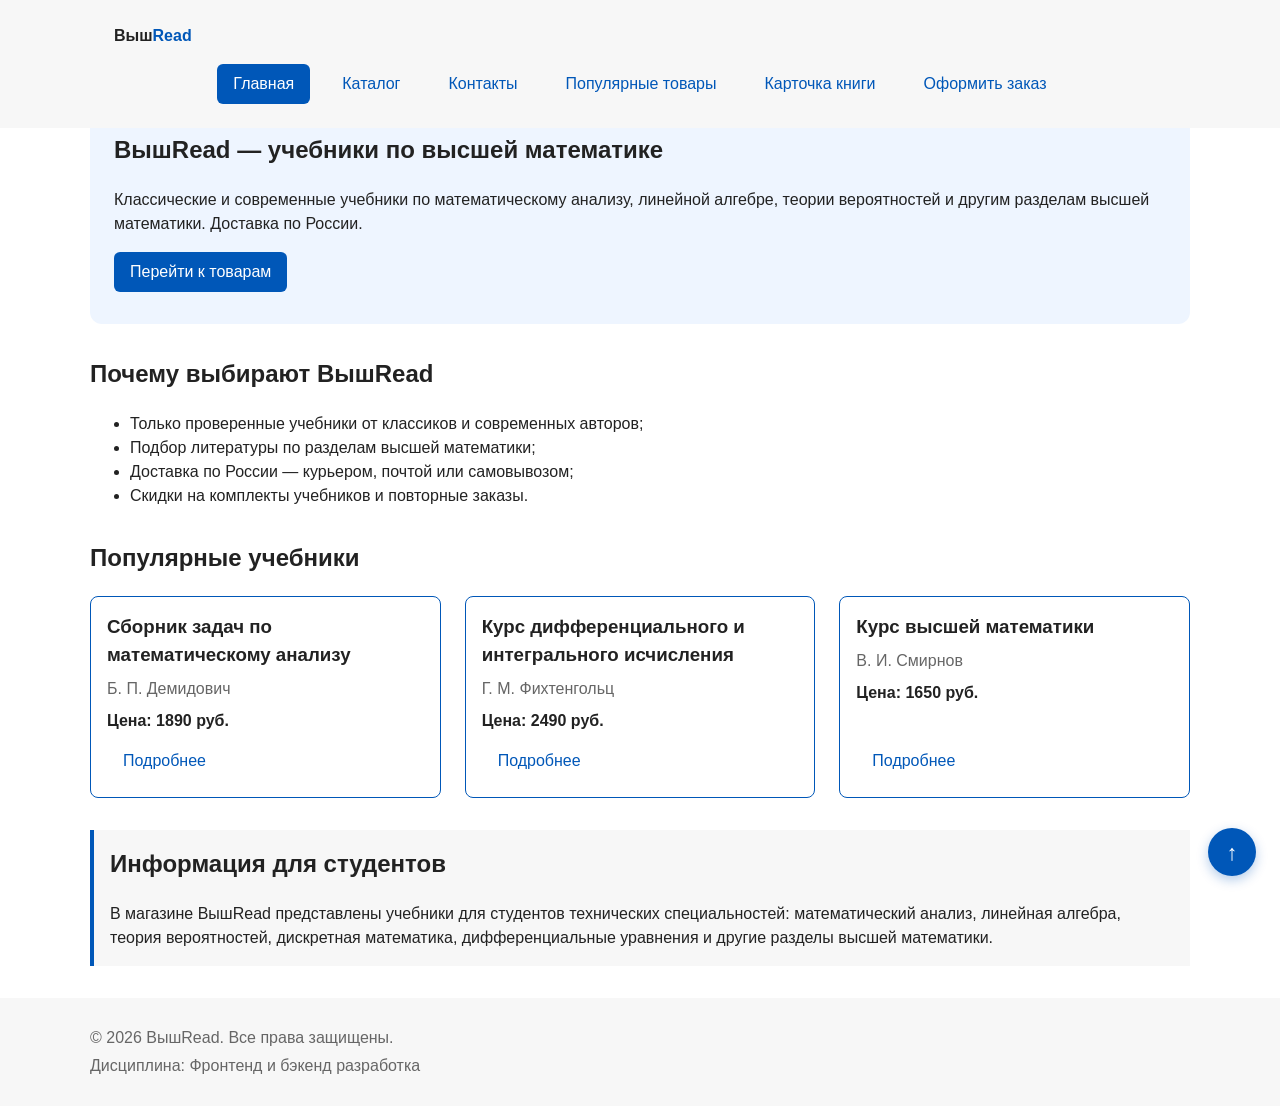
==== commit ac4602f3: "feat: add product and order pages, books data, ?id= logic, prepare KR1" ====
--- a/index.html
+++ b/index.html
@@ -3,20 +3,23 @@
 <head>
   <meta charset="UTF-8">
   <meta name="viewport" content="width=device-width, initial-scale=1.0">
-  <meta name="description" content="Главная страница учебного интернет-магазина.">
+  <meta name="description" content="ВышRead — учебный интернет-магазин учебников по высшей математике.">
   <meta property="og:type" content="website">
-  <meta property="og:title" content="Учебный интернет-магазин">
+  <meta property="og:title" content="ВышRead — учебники по высшей математике">
   <meta property="og:description" content="Учебный frontend-проект интернет-магазина.">
   <meta property="og:image" content="https://ITea-programmer.github.io/kr1-html-css-shop/images/icon_shop.png">
 
-  <title>Учебный интернет-магазин</title>
+  <title>ВышRead — учебники по высшей математике</title>
   <link rel="stylesheet" href="css/style.css">
+  <script src="js/books.js" defer></script>
   <script src="js/main.js" defer></script>
 </head>
 <body>
   <header class="site-header">
     <div class="site-header__inner">
-      <a class="site-header__logo" href="index.html">ShopProject</a>
+      <a class="site-header__logo" href="index.html">
+        Выш<span class="site-header__logo-accent">Read</span>
+      </a>
 
       <nav class="site-nav" aria-label="Основная навигация">
         <ul class="site-nav__list">
@@ -37,9 +40,10 @@
             </a>
           </li>
           <li class="site-nav__item">
-            <a class="site-nav__link" href="index.html#contacts">
-              Обратная связь
-            </a>
+            <a class="site-nav__link" href="product.html">Карточка книги</a>
+          </li>
+          <li class="site-nav__item">
+            <a class="site-nav__link" href="order.html">Оформить заказ</a>
           </li>
         </ul>
       </nav>
@@ -48,83 +52,63 @@
 
   <main>
     <section class="hero">
-      <h1>Учебный интернет-магазин</h1>
-      <p>
-        Это стартовая страница учебного frontend-проекта.
-        В дальнейшем на её основе будет разработан многостраничный сайт
-        интернет-магазина или каталога услуг.
+      <h1 class="hero__title">ВышRead — учебники по высшей математике</h1>
+      <p class="hero__text">
+        Классические и современные учебники по математическому анализу,
+        линейной алгебре, теории вероятностей и другим разделам высшей
+        математики. Доставка по России.
       </p>
-      <a class="button" href="#popular">Перейти к товарам</a>
+      <a class="button button--primary" href="#popular">Перейти к товарам</a>
     </section>
 
     <section class="section" id="advantages">
-      <h2>Преимущества проекта</h2>
-
+      <h2 class="section__title">Почему выбирают ВышRead</h2>
       <ul class="advantages-list">
-        <li>понятная HTML-структура;</li>
-        <li>семантические блоки страницы;</li>
-        <li>подключение внешнего CSS-файла;</li>
-        <li>подготовка к разработке многостраничного сайта.</li>
+        <li>Только проверенные учебники от классиков и современных авторов;</li>
+        <li>Подбор литературы по разделам высшей математики;</li>
+        <li>Доставка по России — курьером, почтой или самовывозом;</li>
+        <li>Скидки на комплекты учебников и повторные заказы.</li>
       </ul>
     </section>
-
     <section class="section" id="popular">
-      <h2>Популярные товары</h2>
+      <h2 class="section__title">Популярные учебники</h2>
 
       <div class="products-grid">
         <article class="product-card product-card--featured">
-          <h3 class="product-card__title">Товар 1</h3>
-          <p class="product-card__description">Краткое описание учебного товара.</p>
-          <p class="product-card__price">Цена: 1000 руб.</p>
-          <button
-            class="button product-card__button"
-            type="button"
-            data-product="Товар 1"
-          >
-            Заказать
-          </button>
+          <h3 class="product-card__title">Сборник задач по математическому анализу</h3>
+          <p class="product-card__description">Б. П. Демидович</p>
+          <p class="product-card__price">Цена: 1890 руб.</p>
+          <a class="button product-card__button" href="product.html?id=demidovich">Подробнее</a>
         </article>
 
         <article class="product-card product-card--featured">
-          <h3 class="product-card__title">Товар 2</h3>
-          <p class="product-card__description">Краткое описание учебного товара.</p>
-          <p class="product-card__price">Цена: 1500 руб.</p>
-          <button
-            class="button product-card__button"
-            type="button"
-            data-product="Товар 2"
-          >
-            Заказать
-          </button>
+          <h3 class="product-card__title">Курс дифференциального и интегрального исчисления</h3>
+          <p class="product-card__description">Г. М. Фихтенгольц</p>
+          <p class="product-card__price">Цена: 2490 руб.</p>
+          <a class="button product-card__button" href="product.html?id=fihtengolts">Подробнее</a>
         </article>
 
         <article class="product-card product-card--featured">
-          <h3 class="product-card__title">Товар 3</h3>
-          <p class="product-card__description">Краткое описание учебного товара.</p>
-          <p class="product-card__price">Цена: 2000 руб.</p>
-          <button
-            class="button product-card__button"
-            type="button"
-            data-product="Товар 3"
-          >
-            Заказать
-          </button>
+          <h3 class="product-card__title">Курс высшей математики</h3>
+          <p class="product-card__description">В. И. Смирнов</p>
+          <p class="product-card__price">Цена: 1650 руб.</p>
+          <a class="button product-card__button" href="product.html?id=smirnov">Подробнее</a>
         </article>
       </div>
     </section>
-
     <aside class="aside-info">
       <h2 class="aside-info__title">Информация для студентов</h2>
       <p class="aside-info__text">
-        На следующих практических занятиях этот проект будет расширяться:
-        появятся формы, модальное окно, дополнительные страницы, Flex/Grid,
-        БЭМ-структура и адаптивная версия сайта.
+        В магазине ВышRead представлены учебники для студентов технических
+        специальностей: математический анализ, линейная алгебра, теория
+        вероятностей, дискретная математика, дифференциальные уравнения
+        и другие разделы высшей математики.
       </p>
     </aside>
   </main>
 
   <footer class="site-footer" id="contacts">
-    <p class="site-footer__text">&copy; 2026 Учебный проект. Все права защищены.</p>
+    <p class="site-footer__text">&copy; 2026 ВышRead. Все права защищены.</p>
     <p class="site-footer__text">Дисциплина: Фронтенд и бэкенд разработка</p>
   </footer>
 
@@ -239,5 +223,6 @@
   <p class="success-message" id="success-message" hidden>
     Форма успешно отправлена!
   </p>
+  <a class="scroll-top" href="#" aria-label="Наверх">↑</a>
 </body>
 </html>
--- a/css/style.css
+++ b/css/style.css
@@ -491,4 +491,189 @@
 
 [id] {
   scroll-margin-top: 120px;
-}+}
+
+/* ===============================
+   16. Карточка книги, обложки, таблица
+   =============================== */
+
+.product-detail {
+  max-width: var(--container-width);
+  margin: 0 auto var(--space-xl);
+  display: grid;
+  grid-template-columns: 1fr 320px;
+  gap: var(--space-xl);
+  align-items: start;
+}
+
+.product-detail__info {
+  position: relative;
+}
+
+.product-detail__price {
+  font-size: 24px;
+  font-weight: 700;
+  margin: var(--space-md) 0;
+}
+
+.product-detail__button {
+  margin-right: var(--space-sm);
+}
+
+.product-detail__image {
+  display: flex;
+  justify-content: center;
+}
+
+/* Обложки книг (CSS-градиенты по разделам математики) */
+.book-cover {
+  width: 100%;
+  max-width: 280px;
+  aspect-ratio: 2 / 3;
+  padding: var(--space-lg);
+  border-radius: var(--radius-md);
+  color: var(--color-white);
+  display: flex;
+  flex-direction: column;
+  justify-content: space-between;
+  box-shadow: 0 8px 24px rgba(0, 0, 0, 0.15);
+}
+
+.book-cover__author {
+  margin: 0;
+  font-size: 14px;
+  opacity: 0.85;
+}
+
+.book-cover__title {
+  margin: 0;
+  font-size: 18px;
+  font-weight: 700;
+  line-height: 1.3;
+}
+
+/* Градиенты по разделам математики */
+.book-cover--analysis    { background: linear-gradient(135deg, #1e3a8a, #7c3aed); }
+.book-cover--algebra     { background: linear-gradient(135deg, #7c2d12, #f59e0b); }
+.book-cover--discrete    { background: linear-gradient(135deg, #064e3b, #10b981); }
+.book-cover--probability { background: linear-gradient(135deg, #831843, #ec4899); }
+.book-cover--numerical   { background: linear-gradient(135deg, #1e293b, #64748b); }
+.book-cover--ode         { background: linear-gradient(135deg, #4c1d95, #a855f7); }
+.book-cover--functional  { background: linear-gradient(135deg, #7f1d1d, #dc2626); }
+.book-cover--general     { background: linear-gradient(135deg, #0e7490, #06b6d4); }
+
+/* Таблица характеристик */
+.product-table {
+  width: 100%;
+  border-collapse: collapse;
+  margin-top: var(--space-md);
+}
+
+.product-table caption {
+  text-align: left;
+  font-weight: 700;
+  margin-bottom: var(--space-sm);
+  color: var(--color-muted);
+}
+
+.product-table th,
+.product-table td {
+  padding: var(--space-sm) var(--space-md);
+  border-bottom: 1px solid var(--color-border);
+  text-align: left;
+}
+
+.product-table th {
+  background-color: var(--color-surface);
+  font-weight: 700;
+}
+
+.product-table tr:hover {
+  background-color: var(--color-surface-accent);
+}
+
+/* Страница заказа */
+.order-page {
+  max-width: 600px;
+  margin: 0 auto var(--space-xl);
+  padding: var(--space-lg);
+  border: 1px solid var(--color-border);
+  border-radius: var(--radius-md);
+  background-color: var(--color-bg);
+}
+
+/* ===============================
+   17. Логотип ВышRead
+   =============================== */
+
+.site-header__logo-accent {
+  color: var(--color-primary);
+}
+
+/* ===============================
+   18. Hero-текст
+   =============================== */
+
+.hero__title {
+  margin-top: 0;
+}
+
+.hero__text {
+  margin-bottom: var(--space-md);
+}
+
+/* ===============================
+   19. Бейдж на карточке (position: absolute)
+   =============================== */
+
+.product-card {
+  position: relative;
+}
+/* ===============================
+   20. Кнопка «Наверх» (position: fixed)
+   =============================== */
+
+.scroll-top {
+  position: fixed;
+  bottom: var(--space-lg);
+  right: var(--space-lg);
+  z-index: 50;
+  display: flex;
+  align-items: center;
+  justify-content: center;
+  width: 48px;
+  height: 48px;
+  color: var(--color-white);
+  background-color: var(--color-primary);
+  border-radius: 50%;
+  text-decoration: none;
+  font-size: 22px;
+  font-weight: 700;
+  box-shadow: 0 4px 12px rgba(0, 87, 184, 0.3);
+  transition: background-color 0.2s ease, transform 0.2s ease;
+}
+
+.scroll-top:hover {
+  background-color: var(--color-primary-dark);
+  color: var(--color-white);
+  transform: translateY(-2px);
+}
+
+.scroll-top:focus-visible {
+  outline: 2px solid var(--color-primary);
+  outline-offset: 3px;
+}
+
+/* ===============================
+   21. Обложка книги — картинка
+   =============================== */
+
+.book-cover-image {
+  width: 100%;
+  max-width: 280px;
+  height: auto;
+  border-radius: var(--radius-md);
+  box-shadow: 0 8px 24px rgba(0, 0, 0, 0.15);
+  display: block;
+}
+
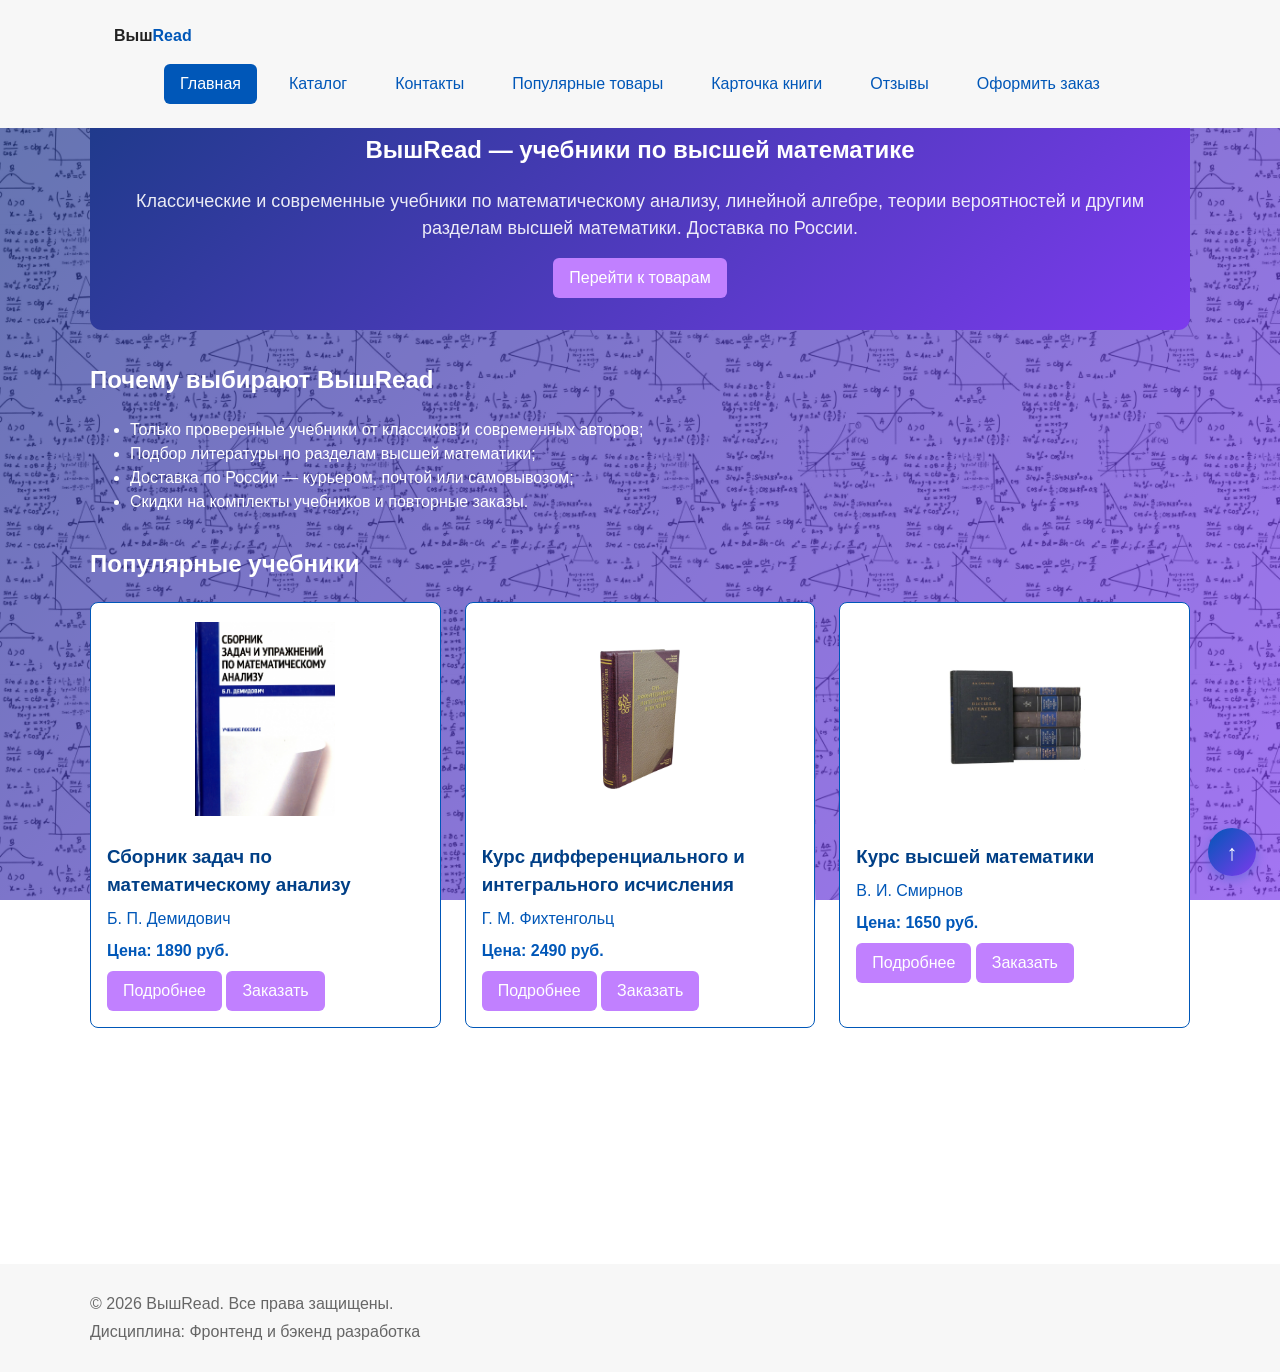
==== commit e55d4389: "style: unify UI design, add dark theme background, improve visual styling" ====
--- a/index.html
+++ b/index.html
@@ -43,6 +43,9 @@
             <a class="site-nav__link" href="product.html">Карточка книги</a>
           </li>
           <li class="site-nav__item">
+            <a class="site-nav__link" href="reviews.html">Отзывы</a>
+          </li>
+          <li class="site-nav__item">
             <a class="site-nav__link" href="order.html">Оформить заказ</a>
           </li>
         </ul>
@@ -70,29 +73,50 @@
         <li>Скидки на комплекты учебников и повторные заказы.</li>
       </ul>
     </section>
-    <section class="section" id="popular">
+            <section class="section" id="popular">
       <h2 class="section__title">Популярные учебники</h2>
 
       <div class="products-grid">
+        <!-- Карточка 1: Демидович -->
         <article class="product-card product-card--featured">
+          <img class="product-card__image" src="images/books/demidovich.jpg" alt="Обложка: Сборник задач по математическому анализу">
+          
           <h3 class="product-card__title">Сборник задач по математическому анализу</h3>
           <p class="product-card__description">Б. П. Демидович</p>
           <p class="product-card__price">Цена: 1890 руб.</p>
-          <a class="button product-card__button" href="product.html?id=demidovich">Подробнее</a>
+          
+          <div class="product-card__actions">
+            <a class="button product-card__button" href="product.html?id=demidovich">Подробнее</a>
+            <button class="button product-card__button button--primary" type="button" data-product="Сборник задач по математическому анализу">Заказать</button>
+          </div>
         </article>
 
+        <!-- Карточка 2: Фихтенгольц -->
         <article class="product-card product-card--featured">
+          <img class="product-card__image" src="images/books/fihtengolts.jpg" alt="Обложка: Курс дифференциального и интегрального исчисления">
+          
           <h3 class="product-card__title">Курс дифференциального и интегрального исчисления</h3>
           <p class="product-card__description">Г. М. Фихтенгольц</p>
           <p class="product-card__price">Цена: 2490 руб.</p>
-          <a class="button product-card__button" href="product.html?id=fihtengolts">Подробнее</a>
+          
+          <div class="product-card__actions">
+            <a class="button product-card__button" href="product.html?id=fihtengolts">Подробнее</a>
+            <button class="button product-card__button button--primary" type="button" data-product="Курс дифференциального и интегрального исчисления">Заказать</button>
+          </div>
         </article>
 
+        <!-- Карточка 3: Смирнов -->
         <article class="product-card product-card--featured">
+          <img class="product-card__image" src="images/books/smirnov.jpg" alt="Обложка: Курс высшей математики">
+          
           <h3 class="product-card__title">Курс высшей математики</h3>
           <p class="product-card__description">В. И. Смирнов</p>
           <p class="product-card__price">Цена: 1650 руб.</p>
-          <a class="button product-card__button" href="product.html?id=smirnov">Подробнее</a>
+          
+          <div class="product-card__actions">
+            <a class="button product-card__button" href="product.html?id=smirnov">Подробнее</a>
+            <button class="button product-card__button button--primary" type="button" data-product="Курс высшей математики">Заказать</button>
+          </div>
         </article>
       </div>
     </section>
--- a/css/style.css
+++ b/css/style.css
@@ -14,6 +14,8 @@
   --color-success: #168a2f;
   --color-success-bg: #eefaf0;
   --color-white: #ffffff;
+  --color-button: #c180ff;
+  --color-button-hover: #a855f7;
 
   --space-xs: 4px;
   --space-sm: 8px;
@@ -43,11 +45,40 @@
   margin: 0;
   font-family: Arial, sans-serif;
   line-height: 1.5;
-  color: var(--color-text);
-  background-color: var(--color-bg);
+  color: var(--color-white);
   padding-top: 100px;
-}
-
+  
+  /* ВОТ ЗДЕСЬ МЕНЯЕМ БЕЛЫЙ ЦВЕТ НА ГРАДИЕНТ */
+  background: linear-gradient(135deg, #1e3a8a 0%, #7c3aed 100%);
+  
+  /* Фиксируем фон, чтобы он не скроллился */
+  background-attachment: fixed;
+  
+  position: relative;
+  z-index: 0;
+}
+
+body::before {
+  content: "";
+  position: fixed;
+  top: 0;
+  left: 0;
+  width: 100vw;
+  height: 100vh;
+  
+  background-image: url('../images/math-bg.jpg');
+  background-size: 600px;
+  background-repeat: repeat;
+  
+  /* МАГИЯ: Инвертируем цвета (черный станет белым, а белый - черным) */
+  filter: invert(1);
+  
+  /* Делаем почти прозрачным, чтобы формулы были светло-серыми */
+  opacity: 0.3; 
+  
+  z-index: -1;
+  pointer-events: none;
+}
 /* ===============================
    3. Общие элементы интерфейса
    =============================== */
@@ -72,10 +103,33 @@
   max-width: var(--container-width);
   margin: 0 auto var(--space-xl);
   padding: var(--space-xl) var(--space-lg);
-  background-color: var(--color-surface-accent);
+  
+  /* Оставляем только градиент */
+  background: linear-gradient(135deg, #1e3a8a 0%, #7c3aed 100%);
+  
   border-radius: var(--radius-lg);
-}
-
+  color: var(--color-white);
+  text-align: center;
+}
+
+
+/* 5. Чтобы текст и кнопка были ПОВЕРХ картинки, задаем им z-index */
+.hero > * {
+  position: relative;
+  z-index: 1;
+}
+
+/* Красим текст в белый */
+.hero__title {
+  color: var(--color-white);
+  margin-top: 0;
+}
+
+.hero__text {
+  color: rgba(255, 255, 255, 0.9);
+  margin-bottom: var(--space-lg);
+  font-size: 18px;
+}
 .section {
   max-width: var(--container-width);
   margin: 0 auto var(--space-xl);
@@ -83,12 +137,17 @@
 
 .section__title {
   margin-top: 0;
+  color: var(--color-white); /* Добавляем белый цвет */
 }
 
 .section__text {
   margin-bottom: var(--space-md);
-}
-
+  color: var(--color-white); /* Добавляем белый цвет */
+}
+
+.advantages-list {
+  color: var(--color-white); /* Делаем список преимуществ белым */
+}
 /* ===============================
    5. Шапка и навигация
    =============================== */
@@ -157,9 +216,20 @@
   flex-direction: column;
   gap: var(--space-sm);
   padding: var(--space-md);
-  border: 1px solid var(--color-border);
+  
+  /* Делаем рамку полупрозрачной белой */
+  border: 1px solid rgba(255, 255, 255, 0.3); 
   border-radius: var(--radius-md);
-  background-color: var(--color-bg);
+  
+  /* Фон карточки: белый*/
+  background-color: rgba(255, 255, 255); 
+  
+  /* Эффект матового стекла (размывает фон позади) */
+  backdrop-filter: blur(10px); 
+  -webkit-backdrop-filter: blur(10px); /* Для Safari */
+  
+  /* Текст внутри карточки*/
+  color: var(--color-white); 
 }
 
 .product-card:hover {
@@ -176,26 +246,18 @@
 
 .product-card__title {
   margin: 0;
-  color: var(--color-text);
+  color: var(--color-primary-dark);
 }
 
 .product-card__description {
   margin: 0;
-  color: var(--color-muted);
+  color: var(--color-primary);
 }
 
 .product-card__price {
   margin: 0;
   font-weight: 700;
-}
-
-.product-card--discount .product-card__price {
-  color: var(--color-danger);
-}
-
-.product-card__button {
-  margin-top: auto;
-  align-self: flex-start;
+  color: var(--color-primary);
 }
 
 .products-grid {
@@ -208,6 +270,7 @@
    7. Кнопки
    =============================== */
 
+/* Единый стиль для всех кнопок */
 .button {
   display: inline-block;
   padding: var(--space-sm) var(--space-md);
@@ -216,30 +279,20 @@
   font: inherit;
   text-decoration: none;
   cursor: pointer;
-}
-
-.button--primary {
-  color: var(--color-white);
-  background-color: var(--color-primary);
-}
-
-.button--primary:hover {
-  background-color: var(--color-primary-dark);
-}
-
-.button--secondary {
-  color: var(--color-primary);
-  background-color: transparent;
-  border: 1px solid var(--color-primary);
-}
-
-.button--secondary:hover {
-  color: var(--color-white);
-  background-color: var(--color-primary);
+  
+  /* Твои правила */
+  background-color: var(--color-button);
+  color: var(--color-white);
+  transition: background-color 0.3s ease, color 0.3s ease;
+}
+
+.button:hover {
+  background-color: var(--color-button-hover);
+  color: var(--color-muted);
 }
 
 .button:focus-visible {
-  outline: 2px solid var(--color-primary);
+  outline: 2px solid var(--color-white);
   outline-offset: 3px;
 }
 
@@ -340,18 +393,18 @@
   max-width: var(--container-width);
   margin: 0 auto var(--space-xl);
   padding: var(--space-md);
-  border-left: 4px solid var(--color-primary);
-  background-color: var(--color-surface);
-}
-
-.aside-info__title {
-  margin-top: 0;
-}
-
-.aside-info__text {
-  margin-bottom: 0;
-}
-
+  border-left: 4px solid var(--color-white); /* Белая полоска слева */
+  
+  /* Стеклянный эффект */
+  background-color: rgba(255, 255, 255, 0.1);
+  backdrop-filter: blur(10px);
+  -webkit-backdrop-filter: blur(10px);
+  
+  border-radius: 0 var(--radius-md) var(--radius-md) 0;
+}
+.aside-info__title, .aside-info__text {
+  color: var(--color-white);
+}
 /* ===============================
    10. Сообщение об успехе
    =============================== */
@@ -418,10 +471,12 @@
   border: 1px solid var(--color-border);
   border-radius: var(--radius-md);
   background-color: var(--color-surface);
+  color: var(--color-primary)
 }
 
 .catalog-filters__title {
   margin-top: 0;
+  color: var(--color-primary)
 }
 
 .catalog-products {
@@ -440,7 +495,7 @@
 .filters-form__group {
   margin: 0;
   padding: var(--space-md);
-  border: 1px solid var(--color-border);
+  border: 1px solid var(--color-primary);
   border-radius: var(--radius-sm);
 }
 
@@ -461,7 +516,7 @@
 .filters-form__input {
   width: 100%;
   padding: 8px 10px;
-  border: 1px solid var(--color-border);
+  border: 1px solid var(--color-primary);
   border-radius: var(--radius-sm);
   font: inherit;
   margin-bottom: var(--space-sm);
@@ -573,7 +628,7 @@
   text-align: left;
   font-weight: 700;
   margin-bottom: var(--space-sm);
-  color: var(--color-muted);
+  color: var(--color-white);
 }
 
 .product-table th,
@@ -644,7 +699,7 @@
   width: 48px;
   height: 48px;
   color: var(--color-white);
-  background-color: var(--color-primary);
+  background: linear-gradient(135deg, var(--color-primary) 0%, #7c3aed 100%);
   border-radius: 50%;
   text-decoration: none;
   font-size: 22px;
@@ -654,7 +709,7 @@
 }
 
 .scroll-top:hover {
-  background-color: var(--color-primary-dark);
+  background: linear-gradient(135deg, var(--color-primary) 0%, #7c3aed 100%);
   color: var(--color-white);
   transform: translateY(-2px);
 }
@@ -677,3 +732,29 @@
   display: block;
 }
 
+/* ================================
+   22. Картинки в карточках товаров
+   ================================ */
+
+.product-card__image {
+  width: 100%;
+  max-width: 140px;
+  height: 200px; /* Задаем строгую высоту для всех картинок */
+  object-fit: contain; /* Картинка вписывается в рамки, не искажаясь */
+  margin: 0 auto var(--space-md);
+  transition: transform 0.3s ease;
+}
+
+/* Эффект при наведении на карточку: картинка чуть увеличивается */
+.product-card:hover .product-card__image {
+  transform: scale(1.05);
+}
+
+/* ================================
+   24. Стили для страницы отзывов
+   ================================ */
+
+/* Добавляем фиолетовую полоску слева для отзывов */
+.reviews-page .product-card {
+  border-left: 4px solid #7c3aed;
+}
